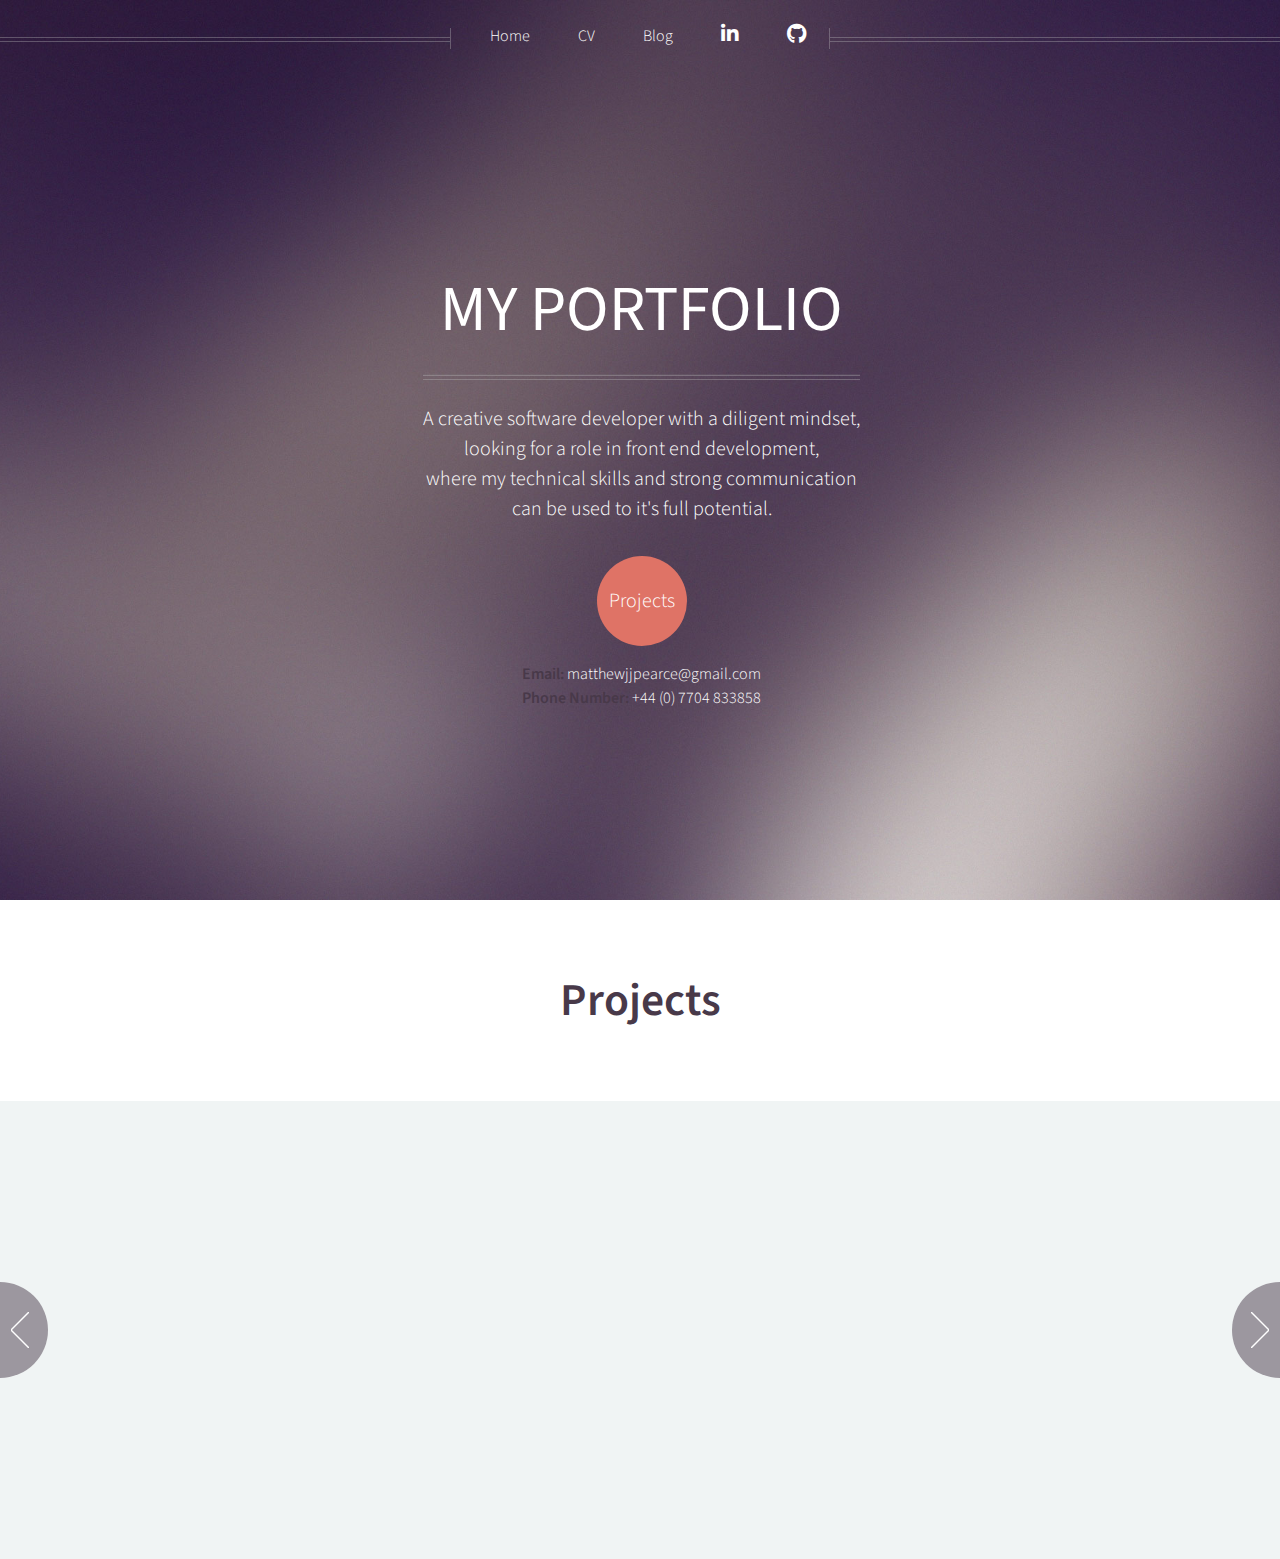
==== index.html @ 8968ce64 "blog nav bar updated" ====
<!DOCTYPE HTML>
<html>

<head>
	<title>Helios by HTML5 UP</title>
	<meta charset="utf-8" />
	<meta name="viewport" content="width=device-width, initial-scale=.5, user-scalable=no" />
	<link rel="stylesheet" href="assets/css/main.css" />
	<noscript>
		<link rel="stylesheet" href="assets/css/noscript.css" /></noscript>
</head>

<body class="homepage is-preload">
	<div id="page-wrapper">

		<!-- Header -->
		<div id="header">

			<!-- Inner -->
			<div class="inner">
				<header>
					<h1><a href="index.html" id="logo">MY PORTFOLIO</a></h1>
					<hr />
					<p>A creative software developer with a diligent mindset, </p>
					<p>
						looking for a role in front end development, </p>
					<p> where my technical skills and strong communication </p>
					<p> can be used to it's full potential.</p>
				</header>

				<footer>
					<a href="#banner" class="button circled scrolly">Projects</a>
				</footer>
				 
				<footer>
					<h5><strong> Email: </strong>matthewjjpearce@gmail.com</h5>
					<h5><strong>Phone Number:</strong> +44 (0) 7704 833858</h5>
				</footer> 

			</div>
		

			<!-- Nav -->
			<nav id="nav">
				<ul>
					<li><a href="index.html">Home</a></li>

					<li><a href="CV.pdf" download="CV.pdf">CV</a></li>
					<li><a href="blog.html">Blog</a></li>
					<li><a href="https://www.linkedin.com/in/matthewjjpearce/" class="icon brands fa-linkedin-in"><span
								class="label">Linkedin</span></a></li>
					<li><a href="https://github.com/mattyjjpearce" class="icon brands fa-github"><span
								class="label">Twitter</span></a></li>

				</ul>
			</nav>

		</div>

		<!-- Banner -->
		<section id="banner">
			<header>
				<h2> <strong>Projects</strong></h2>

			</header>
		</section>



		<!-- Carousel -->
		<section class="carousel">
			<div class="reel">

				<article>
					<a href="#" class="image featured"><img src="images/pic01.jpg" alt="" /></a>
					<header>
						<h3><a href="#">Calorie Tracking App in React-Native</a></h3>
					</header>
					<p>Commodo id natoque malesuada sollicitudin elit suscipit magna.</p>
				</article>

				<article>
					<a href="#" class="image featured"><img src="images/pic02.jpg" alt="" /></a>
					<header>
						<h3><a href="#">Fermentum sagittis proin</a></h3>
					</header>
					<p>Commodo id natoque malesuada sollicitudin elit suscipit magna.</p>
				</article>

				<article>
					<a href="#" class="image featured"><img src="images/pic03.jpg" alt="" /></a>
					<header>
						<h3><a href="#">Sed quis rhoncus placerat</a></h3>
					</header>
					<p>Commodo id natoque malesuada sollicitudin elit suscipit magna.</p>
				</article>

				
			</div>
		</section>


	</div>

	</div>




	</div>
	</div>

	</div>

	<!-- Scripts -->
	<script src="assets/js/jquery.min.js"></script>
	<script src="assets/js/jquery.dropotron.min.js"></script>
	<script src="assets/js/jquery.scrolly.min.js"></script>
	<script src="assets/js/jquery.scrollex.min.js"></script>
	<script src="assets/js/browser.min.js"></script>
	<script src="assets/js/breakpoints.min.js"></script>
	<script src="assets/js/util.js"></script>
	<script src="assets/js/main.js"></script>

</body>

</html>
---- assets/css/main.css ----
@import url("https://fonts.googleapis.com/css?family=Source+Sans+Pro:300,300italic,400,400italic,600");
@import url("fontawesome-all.min.css");

/*
	Helios by HTML5 UP
	html5up.net | @ajlkn
	Free for personal and commercial use under the CCA 3.0 license (html5up.net/license)
*/

html, body, div, span, applet, object,
iframe, h1, h2, h3, h4, h5, h6, p, blockquote,
pre, a, abbr, acronym, address, big, cite,
code, del, dfn, em, img, ins, kbd, q, s, samp,
small, strike, strong, sub, sup, tt, var, b,
u, i, center, dl, dt, dd, ol, ul, li, fieldset,
form, label, legend, table, caption, tbody,
tfoot, thead, tr, th, td, article, aside,
canvas, details, embed, figure, figcaption,
footer, header, hgroup, menu, nav, output, ruby,
section, summary, time, mark, audio, video {
	margin: 0;
	padding: 0;
	border: 0;
	font-size: 100%;
	font: inherit;
	vertical-align: baseline;}

article, aside, details, figcaption, figure,
footer, header, hgroup, menu, nav, section {
	display: block;}

body {
	line-height: 1;
}

ol, ul {
	list-style: none;
}

blockquote, q {
	quotes: none;
}

	blockquote:before, blockquote:after, q:before, q:after {
		content: '';
		content: none;
	}

table {
	border-collapse: collapse;
	border-spacing: 0;
}

body {
	-webkit-text-size-adjust: none;
}

mark {
	background-color: transparent;
	color: inherit;
}

input::-moz-focus-inner {
	border: 0;
	padding: 0;
}

input, select, textarea {
	-moz-appearance: none;
	-webkit-appearance: none;
	-ms-appearance: none;
	appearance: none;
}

/* Basic */

	html {
		box-sizing: border-box;
	}

	*, *:before, *:after {
		box-sizing: inherit;
	}

	body {
		background: #f0f4f4;
		color: #5b5b5b;
		font-size: 15pt;
		line-height: 1.85em;
		font-family: 'Source Sans Pro', sans-serif;
		font-weight: 300;
	}

		body.is-preload *, body.is-preload *:before, body.is-preload *:after {
			-moz-animation: none !important;
			-webkit-animation: none !important;
			-ms-animation: none !important;
			animation: none !important;
			-moz-transition: none !important;
			-webkit-transition: none !important;
			-ms-transition: none !important;
			transition: none !important;
		}

	input, textarea, select {
		font-size: 15pt;
		line-height: 1.85em;
		font-family: 'Source Sans Pro', sans-serif;
		font-weight: 300;
	}

	h7 {
	color: white; 
}

h5{
	color: white;
}

	h1, h2, h3, h4, h6 {
		font-weight: 400;
		color: #483949;
		line-height: 1.25em;
	}

	h1 a, h2 a, h3 a, h4 a, h5 a, h6 a {
		color: inherit;
		text-decoration: none;
		border-bottom-color: transparent;
	}

	h1 strong, h2 strong, h3 strong, h4 strong, h5 strong, h6 strong {
		font-weight: 600;
	}

	h2 {
		font-size: 2.85em;
	}

	h3 {
		font-size: 1.25em;
	}

	h4 {
		font-size: 1em;
		margin: 0 0 0.25em 0;
	}

	strong, b {
		font-weight: 400;
		color: #483949;
	}

	em, i {
		font-style: italic;
	}

	a {
		color: inherit;
		border-bottom: solid 1px rgba(128, 128, 128, 0.15);
		text-decoration: none;
		-moz-transition: background-color 0.35s ease-in-out, color 0.35s ease-in-out, border-bottom-color 0.35s ease-in-out;
		-webkit-transition: background-color 0.35s ease-in-out, color 0.35s ease-in-out, border-bottom-color 0.35s ease-in-out;
		-ms-transition: background-color 0.35s ease-in-out, color 0.35s ease-in-out, border-bottom-color 0.35s ease-in-out;
		transition: background-color 0.35s ease-in-out, color 0.35s ease-in-out, border-bottom-color 0.35s ease-in-out;
	}

		a:hover {
			color: #ef8376;
			border-bottom-color: transparent;
		}

	sub {
		position: relative;
		top: 0.5em;
		font-size: 0.8em;
	}

	sup {
		position: relative;
		top: -0.5em;
		font-size: 0.8em;
	}

	blockquote {
		border-left: solid 0.5em #ddd;
		padding: 1em 0 1em 2em;
		font-style: italic;
	}

	p, ul, ol, dl, table {
		margin-bottom: 1em;
	}

	p {
		text-align: justify;
	}

	br.clear {
		clear: both;
	}

	hr {
		position: relative;
		display: block;
		border: 0;
		top: 4.5em;
		margin-bottom: 9em;
		height: 6px;
		border-top: solid 1px rgba(128, 128, 128, 0.2);
		border-bottom: solid 1px rgba(128, 128, 128, 0.2);
	}

		hr:before, hr:after {
			content: '';
			position: absolute;
			top: -8px;
			display: block;
			width: 1px;
			height: 21px;
			background: rgba(128, 128, 128, 0.2);
		}

		hr:before {
			left: -1px;
		}

		hr:after {
			right: -1px;
		}

	.timestamp {
		color: rgba(128, 128, 128, 0.75);
		font-size: 0.8em;
	}

/* Container */

	.container {
		margin: 0 auto;
		max-width: 100%;
		width: 1400px;
	}

		@media screen and (max-width: 1680px) {

			.container {
				width: 1200px;
			}

		}

		@media screen and (max-width: 1280px) {

			.container {
				width: 100%;
			}

		}

		@media screen and (max-width: 960px) {

			.container {
				width: 100%;
			}

		}

		@media screen and (max-width: 840px) {

			.container {
				width: 100%;
			}

		}

		@media screen and (max-width: 736px) {

			.container {
				width: 100%;
			}

		}

/* Row */

	.row {
		display: flex;
		flex-wrap: wrap;
		box-sizing: border-box;
		align-items: stretch;
	}

		.row > * {
			box-sizing: border-box;
		}

		.row.gtr-uniform > * > :last-child {
			margin-bottom: 0;
		}

		.row.aln-left {
			justify-content: flex-start;
		}

		.row.aln-center {
			justify-content: center;
		}

		.row.aln-right {
			justify-content: flex-end;
		}

		.row.aln-top {
			align-items: flex-start;
		}

		.row.aln-middle {
			align-items: center;
		}

		.row.aln-bottom {
			align-items: flex-end;
		}

		.row > .imp {
			order: -1;
		}

		.row > .col-1 {
			width: 8.33333%;
		}

		.row > .off-1 {
			margin-left: 8.33333%;
		}

		.row > .col-2 {
			width: 16.66667%;
		}

		.row > .off-2 {
			margin-left: 16.66667%;
		}

		.row > .col-3 {
			width: 25%;
		}

		.row > .off-3 {
			margin-left: 25%;
		}

		.row > .col-4 {
			width: 33.33333%;
		}

		.row > .off-4 {
			margin-left: 33.33333%;
		}

		.row > .col-5 {
			width: 41.66667%;
		}

		.row > .off-5 {
			margin-left: 41.66667%;
		}

		.row > .col-6 {
			width: 50%;
		}

		.row > .off-6 {
			margin-left: 50%;
		}

		.row > .col-7 {
			width: 58.33333%;
		}

		.row > .off-7 {
			margin-left: 58.33333%;
		}

		.row > .col-8 {
			width: 66.66667%;
		}

		.row > .off-8 {
			margin-left: 66.66667%;
		}

		.row > .col-9 {
			width: 75%;
		}

		.row > .off-9 {
			margin-left: 75%;
		}

		.row > .col-10 {
			width: 83.33333%;
		}

		.row > .off-10 {
			margin-left: 83.33333%;
		}

		.row > .col-11 {
			width: 91.66667%;
		}

		.row > .off-11 {
			margin-left: 91.66667%;
		}

		.row > .col-12 {
			width: 100%;
		}

		.row > .off-12 {
			margin-left: 100%;
		}

		.row.gtr-0 {
			margin-top: 0px;
			margin-left: 0px;
		}

			.row.gtr-0 > * {
				padding: 0px 0 0 0px;
			}

			.row.gtr-0.gtr-uniform {
				margin-top: 0px;
			}

				.row.gtr-0.gtr-uniform > * {
					padding-top: 0px;
				}

		.row.gtr-25 {
			margin-top: -10px;
			margin-left: -10px;
		}

			.row.gtr-25 > * {
				padding: 10px 0 0 10px;
			}

			.row.gtr-25.gtr-uniform {
				margin-top: -10px;
			}

				.row.gtr-25.gtr-uniform > * {
					padding-top: 10px;
				}

		.row.gtr-50 {
			margin-top: -20px;
			margin-left: -20px;
		}

			.row.gtr-50 > * {
				padding: 20px 0 0 20px;
			}

			.row.gtr-50.gtr-uniform {
				margin-top: -20px;
			}

				.row.gtr-50.gtr-uniform > * {
					padding-top: 20px;
				}

		.row {
			margin-top: -40px;
			margin-left: -40px;
		}

			.row > * {
				padding: 40px 0 0 40px;
			}

			.row.gtr-uniform {
				margin-top: -40px;
			}

				.row.gtr-uniform > * {
					padding-top: 40px;
				}

		.row.gtr-150 {
			margin-top: -60px;
			margin-left: -60px;
		}

			.row.gtr-150 > * {
				padding: 60px 0 0 60px;
			}

			.row.gtr-150.gtr-uniform {
				margin-top: -60px;
			}

				.row.gtr-150.gtr-uniform > * {
					padding-top: 60px;
				}

		.row.gtr-200 {
			margin-top: -80px;
			margin-left: -80px;
		}

			.row.gtr-200 > * {
				padding: 80px 0 0 80px;
			}

			.row.gtr-200.gtr-uniform {
				margin-top: -80px;
			}

				.row.gtr-200.gtr-uniform > * {
					padding-top: 80px;
				}

		@media screen and (max-width: 1680px) {

			.row {
				display: flex;
				flex-wrap: wrap;
				box-sizing: border-box;
				align-items: stretch;
			}

				.row > * {
					box-sizing: border-box;
				}

				.row.gtr-uniform > * > :last-child {
					margin-bottom: 0;
				}

				.row.aln-left {
					justify-content: flex-start;
				}

				.row.aln-center {
					justify-content: center;
				}

				.row.aln-right {
					justify-content: flex-end;
				}

				.row.aln-top {
					align-items: flex-start;
				}

				.row.aln-middle {
					align-items: center;
				}

				.row.aln-bottom {
					align-items: flex-end;
				}

				.row > .imp-wide {
					order: -1;
				}

				.row > .col-1-wide {
					width: 8.33333%;
				}

				.row > .off-1-wide {
					margin-left: 8.33333%;
				}

				.row > .col-2-wide {
					width: 16.66667%;
				}

				.row > .off-2-wide {
					margin-left: 16.66667%;
				}

				.row > .col-3-wide {
					width: 25%;
				}

				.row > .off-3-wide {
					margin-left: 25%;
				}

				.row > .col-4-wide {
					width: 33.33333%;
				}

				.row > .off-4-wide {
					margin-left: 33.33333%;
				}

				.row > .col-5-wide {
					width: 41.66667%;
				}

				.row > .off-5-wide {
					margin-left: 41.66667%;
				}

				.row > .col-6-wide {
					width: 50%;
				}

				.row > .off-6-wide {
					margin-left: 50%;
				}

				.row > .col-7-wide {
					width: 58.33333%;
				}

				.row > .off-7-wide {
					margin-left: 58.33333%;
				}

				.row > .col-8-wide {
					width: 66.66667%;
				}

				.row > .off-8-wide {
					margin-left: 66.66667%;
				}

				.row > .col-9-wide {
					width: 75%;
				}

				.row > .off-9-wide {
					margin-left: 75%;
				}

				.row > .col-10-wide {
					width: 83.33333%;
				}

				.row > .off-10-wide {
					margin-left: 83.33333%;
				}

				.row > .col-11-wide {
					width: 91.66667%;
				}

				.row > .off-11-wide {
					margin-left: 91.66667%;
				}

				.row > .col-12-wide {
					width: 100%;
				}

				.row > .off-12-wide {
					margin-left: 100%;
				}

				.row.gtr-0 {
					margin-top: 0px;
					margin-left: 0px;
				}

					.row.gtr-0 > * {
						padding: 0px 0 0 0px;
					}

					.row.gtr-0.gtr-uniform {
						margin-top: 0px;
					}

						.row.gtr-0.gtr-uniform > * {
							padding-top: 0px;
						}

				.row.gtr-25 {
					margin-top: -10px;
					margin-left: -10px;
				}

					.row.gtr-25 > * {
						padding: 10px 0 0 10px;
					}

					.row.gtr-25.gtr-uniform {
						margin-top: -10px;
					}

						.row.gtr-25.gtr-uniform > * {
							padding-top: 10px;
						}

				.row.gtr-50 {
					margin-top: -20px;
					margin-left: -20px;
				}

					.row.gtr-50 > * {
						padding: 20px 0 0 20px;
					}

					.row.gtr-50.gtr-uniform {
						margin-top: -20px;
					}

						.row.gtr-50.gtr-uniform > * {
							padding-top: 20px;
						}

				.row {
					margin-top: -40px;
					margin-left: -40px;
				}

					.row > * {
						padding: 40px 0 0 40px;
					}

					.row.gtr-uniform {
						margin-top: -40px;
					}

						.row.gtr-uniform > * {
							padding-top: 40px;
						}

				.row.gtr-150 {
					margin-top: -60px;
					margin-left: -60px;
				}

					.row.gtr-150 > * {
						padding: 60px 0 0 60px;
					}

					.row.gtr-150.gtr-uniform {
						margin-top: -60px;
					}

						.row.gtr-150.gtr-uniform > * {
							padding-top: 60px;
						}

				.row.gtr-200 {
					margin-top: -80px;
					margin-left: -80px;
				}

					.row.gtr-200 > * {
						padding: 80px 0 0 80px;
					}

					.row.gtr-200.gtr-uniform {
						margin-top: -80px;
					}

						.row.gtr-200.gtr-uniform > * {
							padding-top: 80px;
						}

		}

		@media screen and (max-width: 1280px) {

			.row {
				display: flex;
				flex-wrap: wrap;
				box-sizing: border-box;
				align-items: stretch;
			}

				.row > * {
					box-sizing: border-box;
				}

				.row.gtr-uniform > * > :last-child {
					margin-bottom: 0;
				}

				.row.aln-left {
					justify-content: flex-start;
				}

				.row.aln-center {
					justify-content: center;
				}

				.row.aln-right {
					justify-content: flex-end;
				}

				.row.aln-top {
					align-items: flex-start;
				}

				.row.aln-middle {
					align-items: center;
				}

				.row.aln-bottom {
					align-items: flex-end;
				}

				.row > .imp-normal {
					order: -1;
				}

				.row > .col-1-normal {
					width: 8.33333%;
				}

				.row > .off-1-normal {
					margin-left: 8.33333%;
				}

				.row > .col-2-normal {
					width: 16.66667%;
				}

				.row > .off-2-normal {
					margin-left: 16.66667%;
				}

				.row > .col-3-normal {
					width: 25%;
				}

				.row > .off-3-normal {
					margin-left: 25%;
				}

				.row > .col-4-normal {
					width: 33.33333%;
				}

				.row > .off-4-normal {
					margin-left: 33.33333%;
				}

				.row > .col-5-normal {
					width: 41.66667%;
				}

				.row > .off-5-normal {
					margin-left: 41.66667%;
				}

				.row > .col-6-normal {
					width: 50%;
				}

				.row > .off-6-normal {
					margin-left: 50%;
				}

				.row > .col-7-normal {
					width: 58.33333%;
				}

				.row > .off-7-normal {
					margin-left: 58.33333%;
				}

				.row > .col-8-normal {
					width: 66.66667%;
				}

				.row > .off-8-normal {
					margin-left: 66.66667%;
				}

				.row > .col-9-normal {
					width: 75%;
				}

				.row > .off-9-normal {
					margin-left: 75%;
				}

				.row > .col-10-normal {
					width: 83.33333%;
				}

				.row > .off-10-normal {
					margin-left: 83.33333%;
				}

				.row > .col-11-normal {
					width: 91.66667%;
				}

				.row > .off-11-normal {
					margin-left: 91.66667%;
				}

				.row > .col-12-normal {
					width: 100%;
				}

				.row > .off-12-normal {
					margin-left: 100%;
				}

				.row.gtr-0 {
					margin-top: 0px;
					margin-left: 0px;
				}

					.row.gtr-0 > * {
						padding: 0px 0 0 0px;
					}

					.row.gtr-0.gtr-uniform {
						margin-top: 0px;
					}

						.row.gtr-0.gtr-uniform > * {
							padding-top: 0px;
						}

				.row.gtr-25 {
					margin-top: -9px;
					margin-left: -9px;
				}

					.row.gtr-25 > * {
						padding: 9px 0 0 9px;
					}

					.row.gtr-25.gtr-uniform {
						margin-top: -9px;
					}

						.row.gtr-25.gtr-uniform > * {
							padding-top: 9px;
						}

				.row.gtr-50 {
					margin-top: -18px;
					margin-left: -18px;
				}

					.row.gtr-50 > * {
						padding: 18px 0 0 18px;
					}

					.row.gtr-50.gtr-uniform {
						margin-top: -18px;
					}

						.row.gtr-50.gtr-uniform > * {
							padding-top: 18px;
						}

				.row {
					margin-top: -36px;
					margin-left: -36px;
				}

					.row > * {
						padding: 36px 0 0 36px;
					}

					.row.gtr-uniform {
						margin-top: -36px;
					}

						.row.gtr-uniform > * {
							padding-top: 36px;
						}

				.row.gtr-150 {
					margin-top: -54px;
					margin-left: -54px;
				}

					.row.gtr-150 > * {
						padding: 54px 0 0 54px;
					}

					.row.gtr-150.gtr-uniform {
						margin-top: -54px;
					}

						.row.gtr-150.gtr-uniform > * {
							padding-top: 54px;
						}

				.row.gtr-200 {
					margin-top: -72px;
					margin-left: -72px;
				}

					.row.gtr-200 > * {
						padding: 72px 0 0 72px;
					}

					.row.gtr-200.gtr-uniform {
						margin-top: -72px;
					}

						.row.gtr-200.gtr-uniform > * {
							padding-top: 72px;
						}

		}

		@media screen and (max-width: 960px) {

			.row {
				display: flex;
				flex-wrap: wrap;
				box-sizing: border-box;
				align-items: stretch;
			}

				.row > * {
					box-sizing: border-box;
				}

				.row.gtr-uniform > * > :last-child {
					margin-bottom: 0;
				}

				.row.aln-left {
					justify-content: flex-start;
				}

				.row.aln-center {
					justify-content: center;
				}

				.row.aln-right {
					justify-content: flex-end;
				}

				.row.aln-top {
					align-items: flex-start;
				}

				.row.aln-middle {
					align-items: center;
				}

				.row.aln-bottom {
					align-items: flex-end;
				}

				.row > .imp-narrow {
					order: -1;
				}

				.row > .col-1-narrow {
					width: 8.33333%;
				}

				.row > .off-1-narrow {
					margin-left: 8.33333%;
				}

				.row > .col-2-narrow {
					width: 16.66667%;
				}

				.row > .off-2-narrow {
					margin-left: 16.66667%;
				}

				.row > .col-3-narrow {
					width: 25%;
				}

				.row > .off-3-narrow {
					margin-left: 25%;
				}

				.row > .col-4-narrow {
					width: 33.33333%;
				}

				.row > .off-4-narrow {
					margin-left: 33.33333%;
				}

				.row > .col-5-narrow {
					width: 41.66667%;
				}

				.row > .off-5-narrow {
					margin-left: 41.66667%;
				}

				.row > .col-6-narrow {
					width: 50%;
				}

				.row > .off-6-narrow {
					margin-left: 50%;
				}

				.row > .col-7-narrow {
					width: 58.33333%;
				}

				.row > .off-7-narrow {
					margin-left: 58.33333%;
				}

				.row > .col-8-narrow {
					width: 66.66667%;
				}

				.row > .off-8-narrow {
					margin-left: 66.66667%;
				}

				.row > .col-9-narrow {
					width: 75%;
				}

				.row > .off-9-narrow {
					margin-left: 75%;
				}

				.row > .col-10-narrow {
					width: 83.33333%;
				}

				.row > .off-10-narrow {
					margin-left: 83.33333%;
				}

				.row > .col-11-narrow {
					width: 91.66667%;
				}

				.row > .off-11-narrow {
					margin-left: 91.66667%;
				}

				.row > .col-12-narrow {
					width: 100%;
				}

				.row > .off-12-narrow {
					margin-left: 100%;
				}

				.row.gtr-0 {
					margin-top: 0px;
					margin-left: 0px;
				}

					.row.gtr-0 > * {
						padding: 0px 0 0 0px;
					}

					.row.gtr-0.gtr-uniform {
						margin-top: 0px;
					}

						.row.gtr-0.gtr-uniform > * {
							padding-top: 0px;
						}

				.row.gtr-25 {
					margin-top: -8px;
					margin-left: -8px;
				}

					.row.gtr-25 > * {
						padding: 8px 0 0 8px;
					}

					.row.gtr-25.gtr-uniform {
						margin-top: -8px;
					}

						.row.gtr-25.gtr-uniform > * {
							padding-top: 8px;
						}

				.row.gtr-50 {
					margin-top: -16px;
					margin-left: -16px;
				}

					.row.gtr-50 > * {
						padding: 16px 0 0 16px;
					}

					.row.gtr-50.gtr-uniform {
						margin-top: -16px;
					}

						.row.gtr-50.gtr-uniform > * {
							padding-top: 16px;
						}

				.row {
					margin-top: -32px;
					margin-left: -32px;
				}

					.row > * {
						padding: 32px 0 0 32px;
					}

					.row.gtr-uniform {
						margin-top: -32px;
					}

						.row.gtr-uniform > * {
							padding-top: 32px;
						}

				.row.gtr-150 {
					margin-top: -48px;
					margin-left: -48px;
				}

					.row.gtr-150 > * {
						padding: 48px 0 0 48px;
					}

					.row.gtr-150.gtr-uniform {
						margin-top: -48px;
					}

						.row.gtr-150.gtr-uniform > * {
							padding-top: 48px;
						}

				.row.gtr-200 {
					margin-top: -64px;
					margin-left: -64px;
				}

					.row.gtr-200 > * {
						padding: 64px 0 0 64px;
					}

					.row.gtr-200.gtr-uniform {
						margin-top: -64px;
					}

						.row.gtr-200.gtr-uniform > * {
							padding-top: 64px;
						}

		}

		@media screen and (max-width: 840px) {

			.row {
				display: flex;
				flex-wrap: wrap;
				box-sizing: border-box;
				align-items: stretch;
			}

				.row > * {
					box-sizing: border-box;
				}

				.row.gtr-uniform > * > :last-child {
					margin-bottom: 0;
				}

				.row.aln-left {
					justify-content: flex-start;
				}

				.row.aln-center {
					justify-content: center;
				}

				.row.aln-right {
					justify-content: flex-end;
				}

				.row.aln-top {
					align-items: flex-start;
				}

				.row.aln-middle {
					align-items: center;
				}

				.row.aln-bottom {
					align-items: flex-end;
				}

				.row > .imp-narrower {
					order: -1;
				}

				.row > .col-1-narrower {
					width: 8.33333%;
				}

				.row > .off-1-narrower {
					margin-left: 8.33333%;
				}

				.row > .col-2-narrower {
					width: 16.66667%;
				}

				.row > .off-2-narrower {
					margin-left: 16.66667%;
				}

				.row > .col-3-narrower {
					width: 25%;
				}

				.row > .off-3-narrower {
					margin-left: 25%;
				}

				.row > .col-4-narrower {
					width: 33.33333%;
				}

				.row > .off-4-narrower {
					margin-left: 33.33333%;
				}

				.row > .col-5-narrower {
					width: 41.66667%;
				}

				.row > .off-5-narrower {
					margin-left: 41.66667%;
				}

				.row > .col-6-narrower {
					width: 50%;
				}

				.row > .off-6-narrower {
					margin-left: 50%;
				}

				.row > .col-7-narrower {
					width: 58.33333%;
				}

				.row > .off-7-narrower {
					margin-left: 58.33333%;
				}

				.row > .col-8-narrower {
					width: 66.66667%;
				}

				.row > .off-8-narrower {
					margin-left: 66.66667%;
				}

				.row > .col-9-narrower {
					width: 75%;
				}

				.row > .off-9-narrower {
					margin-left: 75%;
				}

				.row > .col-10-narrower {
					width: 83.33333%;
				}

				.row > .off-10-narrower {
					margin-left: 83.33333%;
				}

				.row > .col-11-narrower {
					width: 91.66667%;
				}

				.row > .off-11-narrower {
					margin-left: 91.66667%;
				}

				.row > .col-12-narrower {
					width: 100%;
				}

				.row > .off-12-narrower {
					margin-left: 100%;
				}

				.row.gtr-0 {
					margin-top: 0px;
					margin-left: 0px;
				}

					.row.gtr-0 > * {
						padding: 0px 0 0 0px;
					}

					.row.gtr-0.gtr-uniform {
						margin-top: 0px;
					}

						.row.gtr-0.gtr-uniform > * {
							padding-top: 0px;
						}

				.row.gtr-25 {
					margin-top: -8px;
					margin-left: -8px;
				}

					.row.gtr-25 > * {
						padding: 8px 0 0 8px;
					}

					.row.gtr-25.gtr-uniform {
						margin-top: -8px;
					}

						.row.gtr-25.gtr-uniform > * {
							padding-top: 8px;
						}

				.row.gtr-50 {
					margin-top: -16px;
					margin-left: -16px;
				}

					.row.gtr-50 > * {
						padding: 16px 0 0 16px;
					}

					.row.gtr-50.gtr-uniform {
						margin-top: -16px;
					}

						.row.gtr-50.gtr-uniform > * {
							padding-top: 16px;
						}

				.row {
					margin-top: -32px;
					margin-left: -32px;
				}

					.row > * {
						padding: 32px 0 0 32px;
					}

					.row.gtr-uniform {
						margin-top: -32px;
					}

						.row.gtr-uniform > * {
							padding-top: 32px;
						}

				.row.gtr-150 {
					margin-top: -48px;
					margin-left: -48px;
				}

					.row.gtr-150 > * {
						padding: 48px 0 0 48px;
					}

					.row.gtr-150.gtr-uniform {
						margin-top: -48px;
					}

						.row.gtr-150.gtr-uniform > * {
							padding-top: 48px;
						}

				.row.gtr-200 {
					margin-top: -64px;
					margin-left: -64px;
				}

					.row.gtr-200 > * {
						padding: 64px 0 0 64px;
					}

					.row.gtr-200.gtr-uniform {
						margin-top: -64px;
					}

						.row.gtr-200.gtr-uniform > * {
							padding-top: 64px;
						}

		}

		@media screen and (max-width: 736px) {

			.row {
				display: flex;
				flex-wrap: wrap;
				box-sizing: border-box;
				align-items: stretch;
			}

				.row > * {
					box-sizing: border-box;
				}

				.row.gtr-uniform > * > :last-child {
					margin-bottom: 0;
				}

				.row.aln-left {
					justify-content: flex-start;
				}

				.row.aln-center {
					justify-content: center;
				}

				.row.aln-right {
					justify-content: flex-end;
				}

				.row.aln-top {
					align-items: flex-start;
				}

				.row.aln-middle {
					align-items: center;
				}

				.row.aln-bottom {
					align-items: flex-end;
				}

				.row > .imp-mobile {
					order: -1;
				}

				.row > .col-1-mobile {
					width: 8.33333%;
				}

				.row > .off-1-mobile {
					margin-left: 8.33333%;
				}

				.row > .col-2-mobile {
					width: 16.66667%;
				}

				.row > .off-2-mobile {
					margin-left: 16.66667%;
				}

				.row > .col-3-mobile {
					width: 25%;
				}

				.row > .off-3-mobile {
					margin-left: 25%;
				}

				.row > .col-4-mobile {
					width: 33.33333%;
				}

				.row > .off-4-mobile {
					margin-left: 33.33333%;
				}

				.row > .col-5-mobile {
					width: 41.66667%;
				}

				.row > .off-5-mobile {
					margin-left: 41.66667%;
				}

				.row > .col-6-mobile {
					width: 50%;
				}

				.row > .off-6-mobile {
					margin-left: 50%;
				}

				.row > .col-7-mobile {
					width: 58.33333%;
				}

				.row > .off-7-mobile {
					margin-left: 58.33333%;
				}

				.row > .col-8-mobile {
					width: 66.66667%;
				}

				.row > .off-8-mobile {
					margin-left: 66.66667%;
				}

				.row > .col-9-mobile {
					width: 75%;
				}

				.row > .off-9-mobile {
					margin-left: 75%;
				}

				.row > .col-10-mobile {
					width: 83.33333%;
				}

				.row > .off-10-mobile {
					margin-left: 83.33333%;
				}

				.row > .col-11-mobile {
					width: 91.66667%;
				}

				.row > .off-11-mobile {
					margin-left: 91.66667%;
				}

				.row > .col-12-mobile {
					width: 100%;
				}

				.row > .off-12-mobile {
					margin-left: 100%;
				}

				.row.gtr-0 {
					margin-top: 0px;
					margin-left: 0px;
				}

					.row.gtr-0 > * {
						padding: 0px 0 0 0px;
					}

					.row.gtr-0.gtr-uniform {
						margin-top: 0px;
					}

						.row.gtr-0.gtr-uniform > * {
							padding-top: 0px;
						}

				.row.gtr-25 {
					margin-top: -5px;
					margin-left: -5px;
				}

					.row.gtr-25 > * {
						padding: 5px 0 0 5px;
					}

					.row.gtr-25.gtr-uniform {
						margin-top: -5px;
					}

						.row.gtr-25.gtr-uniform > * {
							padding-top: 5px;
						}

				.row.gtr-50 {
					margin-top: -10px;
					margin-left: -10px;
				}

					.row.gtr-50 > * {
						padding: 10px 0 0 10px;
					}

					.row.gtr-50.gtr-uniform {
						margin-top: -10px;
					}

						.row.gtr-50.gtr-uniform > * {
							padding-top: 10px;
						}

				.row {
					margin-top: -20px;
					margin-left: -20px;
				}

					.row > * {
						padding: 20px 0 0 20px;
					}

					.row.gtr-uniform {
						margin-top: -20px;
					}

						.row.gtr-uniform > * {
							padding-top: 20px;
						}

				.row.gtr-150 {
					margin-top: -30px;
					margin-left: -30px;
				}

					.row.gtr-150 > * {
						padding: 30px 0 0 30px;
					}

					.row.gtr-150.gtr-uniform {
						margin-top: -30px;
					}

						.row.gtr-150.gtr-uniform > * {
							padding-top: 30px;
						}

				.row.gtr-200 {
					margin-top: -40px;
					margin-left: -40px;
				}

					.row.gtr-200 > * {
						padding: 40px 0 0 40px;
					}

					.row.gtr-200.gtr-uniform {
						margin-top: -40px;
					}

						.row.gtr-200.gtr-uniform > * {
							padding-top: 40px;
						}

		}

/* Sections/Article */

	section, article {
		margin-bottom: 3em;
	}

		section > :last-child, section:last-child, article > :last-child, article:last-child {
			margin-bottom: 0;
		}

		section.special > header, section.special > footer, article.special > header, article.special > footer {
			text-align: center;
		}

	.row > section, .row > article {
		margin-bottom: 0;
	}

	header {
		margin: 0 0 1em 0;
	}

		header > p {
			display: block;
			font-size: 1.5em;
			margin: 1em 0 2em 0;
			line-height: 1.5em;
			text-align: inherit;
		}

	footer {
		margin: 2.5em 0 0 0;
	}

/* Image */

	.image {
		position: relative;
		display: inline-block;
		border: 0;
		outline: 0;
	}

		.image img {
			display: block;
			width: 100%;
		}

		.image.fit {
			display: block;
			width: 100%;
		}

		.image.featured {
			display: block;
			width: 100%;
			margin: 0 0 4em 0;
		}

		.image.left {
			float: left;
			margin: 0 2em 2em 0;
		}

		.image.centered {
			display: block;
			margin: 0 0 2em 0;
		}

			.image.centered img {
				margin: 0 auto;
				width: auto;
			}

/* List */

	ul {
		list-style: disc;
		padding-left: 1em;
	}

		ul li {
			padding-left: 0.5em;
		}

	ol {
		list-style: decimal;
		padding-left: 1.25em;
	}

		ol li {
			padding-left: 0.25em;
		}

/* Actions */

	ul.actions {
		margin: 3em 0 0 0;
		list-style: none;
		padding-left: 0;
	}

		form ul.actions {
			margin-top: 0;
		}

		ul.actions li {
			display: inline-block;
			margin: 0 0.75em 0 0.75em;
			padding-left: 0;
		}

			ul.actions li:first-child {
				margin-left: 0;
			}

			ul.actions li:last-child {
				margin-right: 0;
			}

/* Divided */

	ul.divided {
		list-style: none;
		padding-left: 0;
	}

		ul.divided li {
			border-top: solid 1px rgba(128, 128, 128, 0.2);
			padding-top: 1.5em;
			margin-top: 1.5em;
			padding-left: 0;
		}

			ul.divided li:first-child {
				border-top: 0;
				padding-top: 0;
				margin-top: 0;
			}

/* Menu */

	ul.menu {
		height: 1em;
		line-height: 1em;
		list-style: none;
		padding-left: 0;
	}

		ul.menu li {
			display: inline-block;
			border-left: solid 1px rgba(128, 128, 128, 0.2);
			padding-left: 1.25em;
			margin-left: 1.25em;
		}

			ul.menu li:first-child {
				border-left: 0;
				padding-left: 0;
				margin-left: 0;
			}

/* Icons */

	ul.icons {
		position: relative;
		background: rgba(128, 128, 128, 0.05);
		border-radius: 4em;
		display: inline-block;
		padding: 0.35em 0.75em 0.35em 0.75em;
		font-size: 1.25em;
		cursor: default;
		list-style: none;
	}

		ul.icons li {
			display: inline-block;
			padding-left: 0;
		}

			ul.icons li a {
				display: inline-block;
				background: none;
				width: 2.5em;
				height: 2.5em;
				line-height: 2.5em;
				text-align: center;
				border-radius: 100%;
				border: 0;
				color: inherit;
			}

				ul.icons li a:hover {
					color: #ef8376;
				}

/* Form */

	form label {
		display: block;
		font-weight: 400;
		color: #483949;
		margin: 0 0 1em 0;
	}

	form input[type="text"],
	form input[type="email"],
	form input[type="password"],
	form select,
	form textarea {
		-webkit-appearance: none;
		display: block;
		border: 0;
		background: #fafafa;
		width: 100%;
		border-radius: 0.5em;
		border: solid 1px #E5E5E5;
		padding: 1em;
		-moz-transition: background-color 0.35s ease-in-out, border-color 0.35s ease-in-out;
		-webkit-transition: background-color 0.35s ease-in-out, border-color 0.35s ease-in-out;
		-ms-transition: background-color 0.35s ease-in-out, border-color 0.35s ease-in-out;
		transition: background-color 0.35s ease-in-out, border-color 0.35s ease-in-out;
	}

		form input[type="text"]:focus,
		form input[type="email"]:focus,
		form input[type="password"]:focus,
		form select:focus,
		form textarea:focus {
			background: #fff;
			border-color: #df7366;
		}

	form input[type="text"],
	form input[type="email"],
	form input[type="password"],
	form select {
		line-height: 1em;
	}

	form textarea {
		min-height: 9em;
	}

	form ::-webkit-input-placeholder {
		color: #555 !important;
	}

	form :-moz-placeholder {
		color: #555 !important;
	}

	form ::-moz-placeholder {
		color: #555 !important;
	}

	form :-ms-input-placeholder {
		color: #555 !important;
	}

	form ::-moz-focus-inner {
		border: 0;
	}

/* Table */

	table {
		width: 100%;
	}

		table.default {
			width: 100%;
		}

			table.default tbody tr {
				border-top: solid 1px #e5e5e5;
			}

				table.default tbody tr:first-child {
					border-top: 0;
				}

				table.default tbody tr:nth-child(2n+1) {
					background: #fafafa;
				}

			table.default td {
				padding: 0.5em 1em 0.5em 1em;
			}

			table.default th {
				text-align: left;
				font-weight: 400;
				padding: 0.5em 1em 0.5em 1em;
			}

			table.default thead {
				border-bottom: solid 2px #e5e5e5;
			}

			table.default tfoot {
				border-top: solid 2px #e5e5e5;
			}

/* Button */

	input[type="button"],
	input[type="submit"],
	input[type="reset"],
	button,
	.button {
		position: relative;
		display: inline-block;
		background: #df7366;
		color: #fff;
		text-align: center;
		border-radius: 0.5em;
		text-decoration: none;
		padding: 0.65em 3em 0.65em 3em;
		border: 0;
		cursor: pointer;
		outline: 0;
		font-weight: 300;
		-moz-transition: background-color 0.35s ease-in-out, color 0.35s ease-in-out, border-bottom-color 0.35s ease-in-out;
		-webkit-transition: background-color 0.35s ease-in-out, color 0.35s ease-in-out, border-bottom-color 0.35s ease-in-out;
		-ms-transition: background-color 0.35s ease-in-out, color 0.35s ease-in-out, border-bottom-color 0.35s ease-in-out;
		transition: background-color 0.35s ease-in-out, color 0.35s ease-in-out, border-bottom-color 0.35s ease-in-out;
	}

		input[type="button"]:hover,
		input[type="submit"]:hover,
		input[type="reset"]:hover,
		button:hover,
		.button:hover {
			color: #fff;
			background: #ef8376;
		}

		input[type="button"].alt,
		input[type="submit"].alt,
		input[type="reset"].alt,
		button.alt,
		.button.alt {
			background: #2B252C;
		}

			input[type="button"].alt:hover,
			input[type="submit"].alt:hover,
			input[type="reset"].alt:hover,
			button.alt:hover,
			.button.alt:hover {
				background: #3B353C;
			}

/* Post */

	.post.stub {
		text-align: center;
	}

		.post.stub header {
			margin: 0;
		}

/* Icons */

	.icon {
		text-decoration: none;
		text-decoration: none;
	}

		.icon:before {
			-moz-osx-font-smoothing: grayscale;
			-webkit-font-smoothing: antialiased;
			display: inline-block;
			font-style: normal;
			font-variant: normal;
			text-rendering: auto;
			line-height: 1;
			text-transform: none !important;
			font-family: 'Font Awesome 5 Free';
			font-weight: 400;
		}

		.icon:before {
			line-height: inherit;
			font-size: 1.25em;
		}

		.icon > .label {
			display: none;
		}

		.icon.solid:before {
			font-weight: 900;
		}

		.icon.brands:before {
			font-family: 'Font Awesome 5 Brands';
		}

		.icon.circled {
			position: relative;
			display: inline-block;
			background: #2b252c;
			color: #fff;
			border-radius: 100%;
			width: 3em;
			height: 3em;
			line-height: 3em;
			text-align: center;
			font-size: 1.25em;
		}

			header .icon.circled {
				margin: 0 0 2em 0;
			}

/* Wrapper */

	.wrapper {
		background: #fff;
		margin: 0 0 2em 0;
		padding: 6em 0 6em 0;
	}

		.wrapper.style2 {
			padding-top: 0;
		}

/* Header */

	#header {
		position: relative;
		background-image: url("../../images/header.jpg");
		background-size: cover;
		background-position: center center;
		background-attachment: fixed;
		color: #fff;
		text-align: center;
		padding: 7.5em 0 2em 0;
		cursor: default;
	}

		#header:before {
			content: '';
			display: inline-block;
			vertical-align: middle;
			height: 100%;
		}

		#header .inner {
			position: relative;
			z-index: 1;
			margin: 0;
			display: inline-block;
			vertical-align: middle;
		}

		#header header {
			display: inline-block;
		}

			#header header > p {
				font-size: 1.25em;
				margin: 0;
			}

		#header h1 {
			color: #fff;
			font-size: 3em;
			line-height: 1em;
		}

			#header h1 a {
				color: inherit;
			}

		#header .button {
			display: inline-block;
			border-radius: 100%;
			width: 4.5em;
			height: 4.5em;
			line-height: 4.5em;
			text-align: center;
			font-size: 1.25em;
			padding: 0;
		}

		#header hr {
			top: 1.5em;
			margin-bottom: 3em;
			border-bottom-color: rgba(192, 192, 192, 0.35);
			box-shadow: inset 0 1px 0 0 rgba(192, 192, 192, 0.35);
		}

			#header hr:before, #header hr:after {
				background: rgba(192, 192, 192, 0.35);
			}

		#header footer {
			margin: 1em 0 0 0;
		}

	body.homepage #header {
		height: 100vh;
		min-height: 40em;
	}

		body.homepage #header h1 {
			font-size: 4em;
		}

		body.homepage #header:after {
			content: '';
			background: #1C0920;
			display: block;
			position: absolute;
			left: 0;
			top: 0;
			width: 100%;
			height: 100%;
			opacity: 0;
			-moz-transition: opacity 2.5s ease-in-out;
			-webkit-transition: opacity 2.5s ease-in-out;
			-ms-transition: opacity 2.5s ease-in-out;
			transition: opacity 2.5s ease-in-out;
			-moz-transition-delay: 0.5s;
			-webkit-transition-delay: 0.5s;
			-ms-transition-delay: 0.5s;
			transition-delay: 0.5s;
		}

	body.homepage.is-preload #header:after {
		opacity: 1;
	}

/* Nav */

	#nav {
		position: absolute;
		top: 0;
		left: 0;
		width: 100%;
		text-align: center;
		padding: 1.5em 0 1.5em 0;
		z-index: 1;
		overflow: hidden;
	}

		#nav > ul {
			line-height: 0px;
			position: relative;
			display: inline-block;
			margin: 0;
			height: 21px;
			border-left: solid 1px rgba(192, 192, 192, 0.35);
			border-right: solid 1px rgba(192, 192, 192, 0.35);
		}

			#nav > ul:before, #nav > ul:after {
				content: '';
				display: block;
				width: 300%;
				position: absolute;
				top: 50%;
				margin-top: -2px;
				height: 5px;
				border-top: solid 1px rgba(192, 192, 192, 0.35);
				border-bottom: solid 1px rgba(192, 192, 192, 0.35);
			}

			#nav > ul:before {
				left: 100%;
				margin-left: 1px;
			}

			#nav > ul:after {
				right: 100%;
				margin-right: 1px;
			}

			#nav > ul > li {
				display: inline-block;
				margin: -9px 0.5em 0 0.5em;
				border-radius: 0.5em;
				padding: 0.85em;
				border: solid 1px transparent;
				-moz-transition: color 0.35s ease-in-out, border-color 0.35s ease-in-out;
				-webkit-transition: color 0.35s ease-in-out, border-color 0.35s ease-in-out;
				-ms-transition: color 0.35s ease-in-out, border-color 0.35s ease-in-out;
				transition: color 0.35s ease-in-out, border-color 0.35s ease-in-out;
			}

				#nav > ul > li.active {
					border-color: rgba(192, 192, 192, 0.35);
				}

				#nav > ul > li > a, #nav > ul > li > span {
					display: block;
					color: inherit;
					text-decoration: none;
					border: 0;
					outline: 0;
				}

				#nav > ul > li > ul {
					display: none;
				}

	.dropotron {
		background: rgba(255, 255, 255, 0.975);
		padding: 1em 1.25em 1em 1.25em;
		line-height: 1em;
		height: auto;
		text-align: left;
		border-radius: 0.5em;
		box-shadow: 0 0.15em 0.25em 0 rgba(0, 0, 0, 0.25);
		min-width: 12em;
		margin-top: -1em;
		list-style: none;
	}

		.dropotron li {
			border-top: solid 1px rgba(128, 128, 128, 0.2);
			color: #5b5b5b;
			padding-left: 0;
		}

			.dropotron li:first-child {
				border-top: 0;
			}

			.dropotron li:hover {
				color: #ef8376;
			}

			.dropotron li a, .dropotron li span {
				display: block;
				border: 0;
				padding: 0.5em 0 0.5em 0;
				-moz-transition: color 0.35s ease-in-out;
				-webkit-transition: color 0.35s ease-in-out;
				-ms-transition: color 0.35s ease-in-out;
				transition: color 0.35s ease-in-out;
			}

		.dropotron.level-0 {
			margin-top: 2em;
			font-size: 0.9em;
		}

			.dropotron.level-0:before {
				content: '';
				position: absolute;
				left: 50%;
				top: -0.7em;
				margin-left: -0.75em;
				border-bottom: solid 0.75em rgba(255, 255, 255, 0.975);
				border-left: solid 0.75em rgba(64, 64, 64, 0);
				border-right: solid 0.75em rgba(64, 64, 64, 0);
			}

/* Banner */

	#banner {
		background: #fff;
		text-align: center;
		padding: 4.5em 0 4.5em 0;
		margin-bottom: 0;
	}

		#banner header > p {
			margin-bottom: 0;
		}

/* Content */

	#content > hr {
		top: 3em;
		margin-bottom: 6em;
	}

	#content > section {
		margin-bottom: 0;
	}

/* Sidebar */

	#sidebar > hr {
		top: 3em;
		margin-bottom: 6em;
	}

		#sidebar > hr.first {
			display: none;
		}

	#sidebar > section {
		margin-bottom: 0;
	}

/* Main */

	#main {
		margin-bottom: 0;
	}

		#main section:first-of-type {
			padding-top: 2em;
		}

/* Footer */

	#footer {
		position: relative;
		overflow: hidden;
		padding: 6em 0 6em 0;
		background: #2b252c;
		color: #fff;
	}

		#footer .icon.circled {
			background: #fff;
			color: #2b252c;
		}

		#footer header {
			text-align: center;
			cursor: default;
		}

		#footer h2, #footer h3, #footer h4, #footer h5, #footer h6 {
			color: #fff;
		}

		#footer .contact {
			text-align: center;
		}

			#footer .contact p {
				text-align: center;
				margin: 0 0 3em 0;
			}

		#footer .copyright {
			text-align: center;
			color: rgba(128, 128, 128, 0.75);
			font-size: 0.8em;
			cursor: default;
		}

			#footer .copyright a {
				color: rgba(128, 128, 128, 0.75);
			}

				#footer .copyright a:hover {
					color: rgba(212, 212, 212, 0.85);
				}

/* Carousel */

	.carousel {
		position: relative;
		overflow: hidden;
		padding: 2em 0 2em 0;
		margin-bottom: 0;
	}

		.carousel .forward, .carousel .backward {
			position: absolute;
			top: 50%;
			width: 6em;
			height: 12em;
			margin-top: -6em;
			cursor: pointer;
		}

			.carousel .forward:before, .carousel .backward:before {
				content: '';
				display: block;
				width: 6em;
				height: 6em;
				border-radius: 100%;
				background-color: rgba(72, 57, 73, 0.5);
				position: absolute;
				top: 50%;
				margin-top: -3em;
				-moz-transition: background-color 0.35s ease-in-out;
				-webkit-transition: background-color 0.35s ease-in-out;
				-o-transition: background-color 0.35s ease-in-out;
				-ms-transition: background-color 0.35s ease-in-out;
				transition: background-color 0.35s ease-in-out;
				-webkit-backface-visibility: hidden;
			}

			.carousel .forward:after, .carousel .backward:after {
				content: '';
				width: 3em;
				height: 3em;
				position: absolute;
				top: 50%;
				margin: -1.5em 0 0 0;
				background: url("images/arrow.svg") no-repeat center center;
			}

			.carousel .forward:hover:before, .carousel .backward:hover:before {
				background-color: rgba(239, 131, 118, 0.75);
			}

		.carousel .forward {
			right: 0;
		}

			.carousel .forward:before {
				right: -3em;
			}

			.carousel .forward:after {
				right: -0.25em;
			}

		.carousel .backward {
			left: 0;
		}

			.carousel .backward:before {
				left: -3em;
			}

			.carousel .backward:after {
				left: -0.25em;
				-moz-transform: scaleX(-1);
				-webkit-transform: scaleX(-1);
				-ms-transform: scaleX(-1);
				transform: scaleX(-1);
			}

		.carousel .reel {
			white-space: nowrap;
			position: relative;
			-webkit-overflow-scrolling: touch;
			padding: 0 2em 0 2em;
		}

		.carousel article {
			display: inline-block;
			width: 18em;
			background: #fff;
			text-align: center;
			padding: 0 1em 3em 1em;
			margin: 0 2em 0 0;
			white-space: normal;
			opacity: 1.0;
			-moz-transition: opacity 0.75s ease-in-out;
			-webkit-transition: opacity 0.75s ease-in-out;
			-ms-transition: opacity 0.75s ease-in-out;
			transition: opacity 0.75s ease-in-out;
		}

			.carousel article.loading {
				opacity: 0;
			}

			.carousel article .image {
				position: relative;
				left: -1em;
				top: 0;
				width: auto;
				margin-right: -2em;
				margin-bottom: 3em;
			}

			.carousel article p {
				text-align: center;
			}

/* Wide */

	@media screen and (max-width: 1680px) {

		/* Basic */

			body, input, textarea, select {
				font-size: 14pt;
				line-height: 1.75em;
			}

		/* Carousel */

			.carousel {
				padding: 1.5em 0 1.5em 0;
			}

				.carousel .reel {
					padding: 0 1.5em 0 1.5em;
				}

				.carousel article {
					width: 18em;
					margin: 0 1.25em 0 0;
				}

	}

/* Normal */

	@media screen and (max-width: 1280px) {

		/* Basic */

			body, input, textarea, select {
				font-size: 12pt;
				line-height: 1.5em;
			}

		/* Wrapper */

			.wrapper {
				padding-left: 2em;
				padding-right: 2em;
			}

		/* Header */

			#header {
				background-attachment: scroll;
			}

				#header .inner {
					padding-left: 2em;
					padding-right: 2em;
				}

		/* Banner */

			#banner {
				padding-left: 2em;
				padding-right: 2em;
			}

		/* Footer */

			#footer {
				padding-left: 2em;
				padding-right: 2em;
			}

	}

/* Narrow */

/* Narrower */

	@media screen and (max-width: 840px) {

		/* Basic */

			body, input, textarea, select {
				font-size: 13pt;
				line-height: 1.65em;
			}

			.tweet {
				text-align: center;
			}

			.timestamp {
				display: block;
				text-align: center;
			}

		/* Footer */

			#footer {
				padding: 4em 2em 4em 2em;
			}

		/* Carousel */

			.carousel {
				padding: 1.25em 0 1.25em 0;
			}

				.carousel article {
					width: 18em;
					margin: 0 1em 0 0;
				}

	}

/* Mobile */

	#navPanel, #titleBar {
		display: none;
	}

	@media screen and (max-width: 736px) {

		/* Basic */

			html, body {
				overflow-x: hidden;
			}

			body, input, textarea, select {
				font-size: 12.5pt;
				line-height: 1.5em;
			}

			h2 {
				font-size: 1.75em;
			}

			h3 {
				font-size: 1.25em;
			}

			hr {
				top: 3em;
				margin-bottom: 6em;
			}

		/* Section/Article */

			section, article {
				margin-bottom: 2em;
			}

				section:last-child, article:last-child {
					margin-bottom: 0;
				}

			.row > section, .row > article {
				margin-bottom: 2em;
			}

			header > p {
				font-size: 1.25em;
			}

		/* Image */

			.image.featured {
				margin: 0 0 2em 0;
			}

			.image.left {
				margin: 0 1em 1em 0;
			}

			.image.centered {
				margin: 0 0 1em 0;
			}

		/* Actions */

			form ul.actions {
				margin-top: 0;
			}

			ul.actions li {
				display: block;
				margin: 0.75em 0 0 0;
			}

				ul.actions li:first-child {
					margin-top: 0;
				}

		/* Menu */

			ul.menu {
				height: auto;
				text-align: center;
			}

				ul.menu li {
					display: block;
					border: 0;
					padding: 0.75em 0 0 0;
					margin: 0;
				}

					ul.menu li:first-child {
						padding-top: 0;
					}

		/* Icons */

			ul.icons {
				font-size: 1em;
				padding: 0.35em 0.5em 0.35em 0.5em;
			}

				ul.icons li a {
					width: 2.25em;
				}

		/* Button */

			input[type="button"],
			input[type="submit"],
			input[type="reset"],
			button,
			.button {
				display: block;
				padding: 0;
				line-height: 3em;
				width: 100%;
			}

		/* Nav */

			#page-wrapper {
				-moz-backface-visibility: hidden;
				-webkit-backface-visibility: hidden;
				-ms-backface-visibility: hidden;
				backface-visibility: hidden;
				-moz-transition: -moz-transform 0.5s ease;
				-webkit-transition: -webkit-transform 0.5s ease;
				-ms-transition: -ms-transform 0.5s ease;
				transition: transform 0.5s ease;
				padding-bottom: 1px;
			}

			#navButton {
				-moz-backface-visibility: hidden;
				-webkit-backface-visibility: hidden;
				-ms-backface-visibility: hidden;
				backface-visibility: hidden;
				-moz-transition: -moz-transform 0.5s ease;
				-webkit-transition: -webkit-transform 0.5s ease;
				-ms-transition: -ms-transform 0.5s ease;
				transition: transform 0.5s ease;
				display: block;
				height: 44px;
				left: 0;
				position: fixed;
				top: 0;
				width: 100%;
				z-index: 10001;
			}

				#navButton .toggle {
					text-decoration: none;
					position: absolute;
					left: 0;
					top: 0;
					width: 100%;
					height: 100%;
					border: 0;
					outline: 0;
				}

					#navButton .toggle:before {
						-moz-osx-font-smoothing: grayscale;
						-webkit-font-smoothing: antialiased;
						display: inline-block;
						font-style: normal;
						font-variant: normal;
						text-rendering: auto;
						line-height: 1;
						text-transform: none !important;
						font-family: 'Font Awesome 5 Free';
						font-weight: 900;
					}

					#navButton .toggle:before {
						text-decoration: none;
						font-style: normal;
						content: '\f0c9';
						color: #fff;
						color: rgba(255, 255, 255, 0.75);
						text-align: center;
						display: block;
						font-size: 14px;
						width: 80px;
						height: 30px;
						line-height: 30px;
						position: absolute;
						left: 50%;
						margin-left: -40px;
						background: rgba(132, 128, 136, 0.75);
						border-top: 0;
						border-radius: 0 0 0.35em 0.35em;
					}

			#navPanel {
				-moz-backface-visibility: hidden;
				-webkit-backface-visibility: hidden;
				-ms-backface-visibility: hidden;
				backface-visibility: hidden;
				-moz-transform: translateY(-50vh);
				-webkit-transform: translateY(-50vh);
				-ms-transform: translateY(-50vh);
				transform: translateY(-50vh);
				-moz-transition: -moz-transform 0.5s ease;
				-webkit-transition: -webkit-transform 0.5s ease;
				-ms-transition: -ms-transform 0.5s ease;
				transition: transform 0.5s ease;
				display: block;
				height: 50vh;
				left: 0;
				overflow-y: auto;
				position: fixed;
				top: 0;
				width: 100%;
				z-index: 10002;
				background: #1f1920;
				box-shadow: inset 0px -2px 5px 0px rgba(0, 0, 0, 0.25);
				font-size: 1em;
			}

				#navPanel:before {
					content: '';
					display: block;
					position: absolute;
					left: 0;
					top: 0;
					width: 100%;
					height: 100%;
					background: url("images/overlay.png");
					background-size: 128px 128px;
				}

				#navPanel .link {
					position: relative;
					z-index: 1;
					display: block;
					text-decoration: none;
					padding: 0.5em;
					color: #ddd;
					border: 0;
					border-top: dotted 1px rgba(255, 255, 255, 0.05);
				}

					#navPanel .link:first-child {
						border-top: 0;
					}

					#navPanel .link.depth-0 {
						color: #fff;
						font-weight: 600;
					}

				#navPanel .indent-1 {
					display: inline-block;
					width: 1em;
				}

				#navPanel .indent-2 {
					display: inline-block;
					width: 2em;
				}

				#navPanel .indent-3 {
					display: inline-block;
					width: 3em;
				}

				#navPanel .indent-4 {
					display: inline-block;
					width: 4em;
				}

				#navPanel .indent-5 {
					display: inline-block;
					width: 5em;
				}

				#navPanel .depth-0 {
					color: #fff;
				}

			body.navPanel-visible #page-wrapper {
				-moz-transform: translateY(50vh);
				-webkit-transform: translateY(50vh);
				-ms-transform: translateY(50vh);
				transform: translateY(50vh);
			}

			body.navPanel-visible #navButton {
				-moz-transform: translateY(50vh);
				-webkit-transform: translateY(50vh);
				-ms-transform: translateY(50vh);
				transform: translateY(50vh);
			}

			body.navPanel-visible #navPanel {
				-moz-transform: translateY(0);
				-webkit-transform: translateY(0);
				-ms-transform: translateY(0);
				transform: translateY(0);
			}

		/* Wrapper */

			.wrapper {
				padding: 3em 1em 3em 1em;
			}

		/* Header */

			#header {
				background-attachment: scroll;
				padding: 2.5em 0 0 0;
			}

				#header .inner {
					padding-top: 1.5em;
					padding-left: 1em;
					padding-right: 1em;
				}

				#header header > p {
					font-size: 1em;
				}

				#header h1 {
					font-size: 1.75em;
				}

				#header hr {
					top: 1em;
					margin-bottom: 2.5em;
				}

			body.homepage #header {
				min-height: 0;
				padding: 5.5em 0 5em 0;
				height: auto;
			}

				body.homepage #header:before {
					display: none;
				}

				body.homepage #header h1 {
					font-size: 2.5em;
				}

		/* Nav */

			#nav {
				display: none;
			}

		/* Banner */

			#banner {
				padding: 3em 2em 3em 2em;
			}

		/* Sidebar */

			#sidebar > hr:first-of-type {
				display: block;
			}

		/* Main */

			#main > header {
				text-align: center;
			}

		/* Footer */

			#footer {
				padding-left: 1em;
				padding-right: 1em;
			}

		/* Carousel */

			.carousel {
				padding: 0.5em 0 0.5em 0;
			}

				.carousel .reel {
					padding: 0 0.5em 0 0.5em;
				}

				.carousel article {
					width: 14em;
					padding-bottom: 2em;
					margin: 0 0.5em 0 0;
				}

					.carousel article .image {
						margin-bottom: 2em;
					}

	}
---- assets/css/noscript.css ----
/*
	Helios by HTML5 UP
	html5up.net | @ajlkn
	Free for personal and commercial use under the CCA 3.0 license (html5up.net/license)
*/

/* Carousel */

	.carousel {
		overflow-x: auto;
	}

/* Header */

	body.homepage.is-preload #header:after {
		opacity: 0;
	}
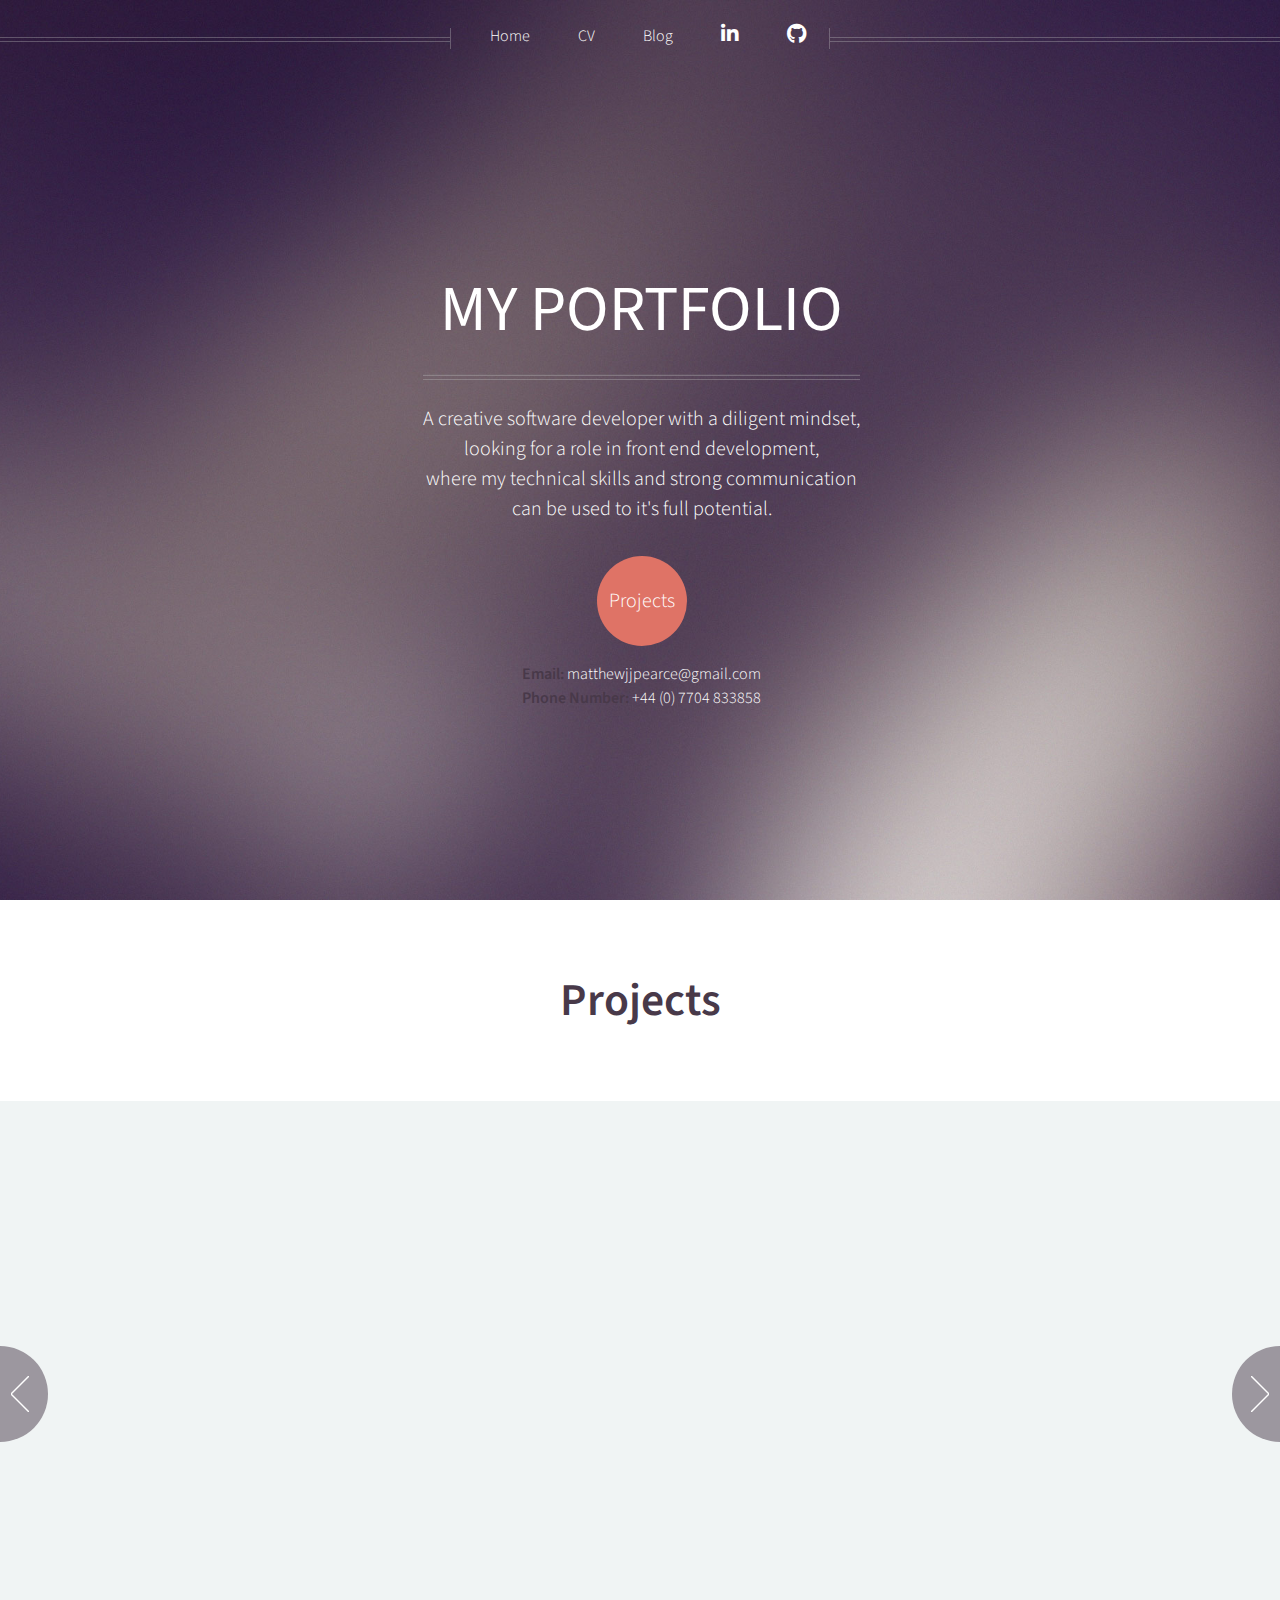
==== commit 36b457ce: "new blog2" ====
--- a/index.html
+++ b/index.html
@@ -31,14 +31,14 @@
 				<footer>
 					<a href="#banner" class="button circled scrolly">Projects</a>
 				</footer>
-				 
+
 				<footer>
 					<h5><strong> Email: </strong>matthewjjpearce@gmail.com</h5>
 					<h5><strong>Phone Number:</strong> +44 (0) 7704 833858</h5>
-				</footer> 
+				</footer>
 
 			</div>
-		
+
 
 			<!-- Nav -->
 			<nav id="nav">
@@ -76,7 +76,11 @@
 					<header>
 						<h3><a href="#">Calorie Tracking App in React-Native</a></h3>
 					</header>
-					<p>Commodo id natoque malesuada sollicitudin elit suscipit magna.</p>
+					<p> - React-Native Project, allowing users to track their daily calories and nutrition.</p>
+					<p> - Search for desired foods via an API.</p>
+					<p> - Using React lifecycle methods, as well as  Aysnchronous Storage</p>
+
+
 				</article>
 
 				<article>
@@ -95,7 +99,7 @@
 					<p>Commodo id natoque malesuada sollicitudin elit suscipit magna.</p>
 				</article>
 
-				
+
 			</div>
 		</section>
 
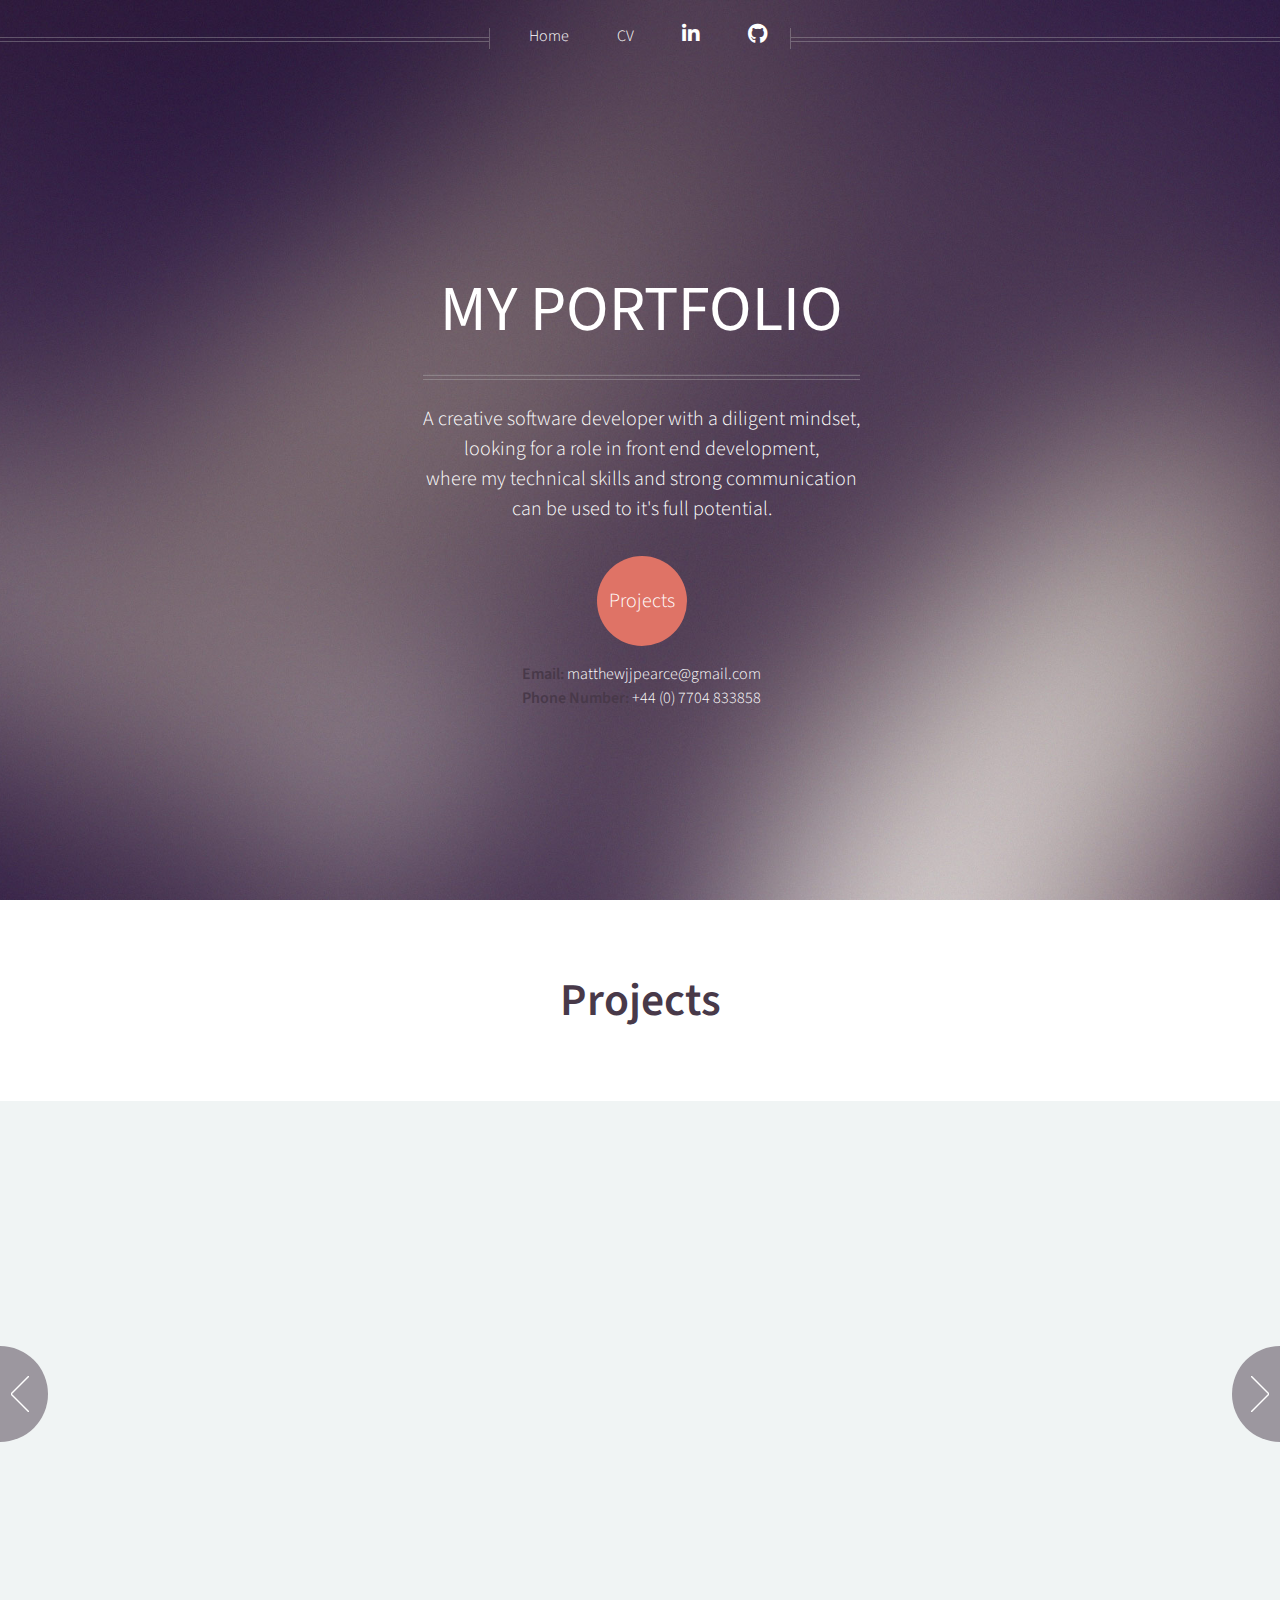
==== commit 9bca8e04: "Without Blog'" ====
--- a/index.html
+++ b/index.html
@@ -2,7 +2,7 @@
 <html>
 
 <head>
-	<title>Helios by HTML5 UP</title>
+	<title>Matthew Pearce Portfolio</title>
 	<meta charset="utf-8" />
 	<meta name="viewport" content="width=device-width, initial-scale=.5, user-scalable=no" />
 	<link rel="stylesheet" href="assets/css/main.css" />
@@ -46,7 +46,7 @@
 					<li><a href="index.html">Home</a></li>
 
 					<li><a href="CV.pdf" download="CV.pdf">CV</a></li>
-					<li><a href="blog.html">Blog</a></li>
+			<!-- 		<li><a href="blog.html">Blog</a></li>-->
 					<li><a href="https://www.linkedin.com/in/matthewjjpearce/" class="icon brands fa-linkedin-in"><span
 								class="label">Linkedin</span></a></li>
 					<li><a href="https://github.com/mattyjjpearce" class="icon brands fa-github"><span
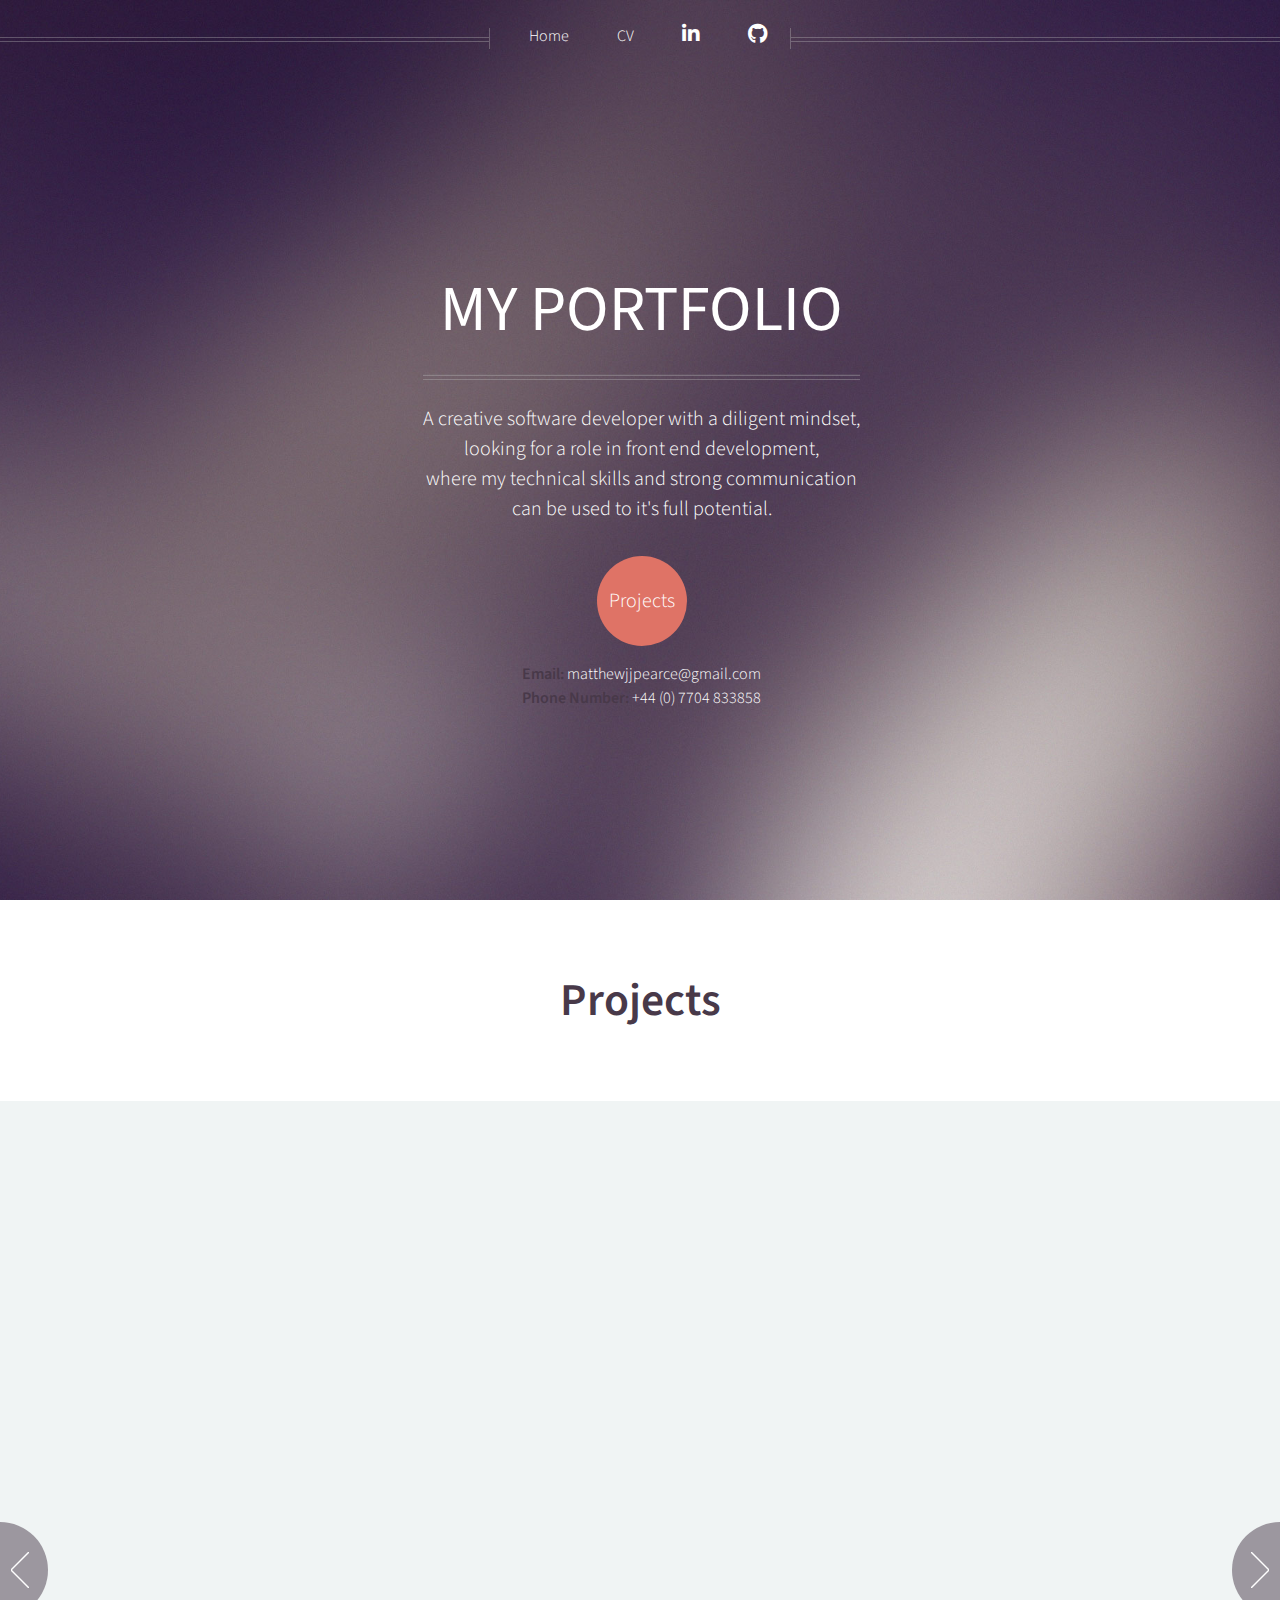
==== commit 262fb0bf: "project update" ====
--- a/index.html
+++ b/index.html
@@ -72,31 +72,15 @@
 			<div class="reel">
 
 				<article>
-					<a href="#" class="image featured"><img src="images/pic01.jpg" alt="" /></a>
 					<header>
 						<h3><a href="#">Calorie Tracking App in React-Native</a></h3>
 					</header>
 					<p> - React-Native Project, allowing users to track their daily calories and nutrition.</p>
 					<p> - Search for desired foods via an API.</p>
 					<p> - Using React lifecycle methods, as well as  Aysnchronous Storage</p>
+					<a href="#" class="image featured"><img src="images/apss.jpg" alt="" /></a>
 
 
-				</article>
-
-				<article>
-					<a href="#" class="image featured"><img src="images/pic02.jpg" alt="" /></a>
-					<header>
-						<h3><a href="#">Fermentum sagittis proin</a></h3>
-					</header>
-					<p>Commodo id natoque malesuada sollicitudin elit suscipit magna.</p>
-				</article>
-
-				<article>
-					<a href="#" class="image featured"><img src="images/pic03.jpg" alt="" /></a>
-					<header>
-						<h3><a href="#">Sed quis rhoncus placerat</a></h3>
-					</header>
-					<p>Commodo id natoque malesuada sollicitudin elit suscipit magna.</p>
 				</article>
 
 
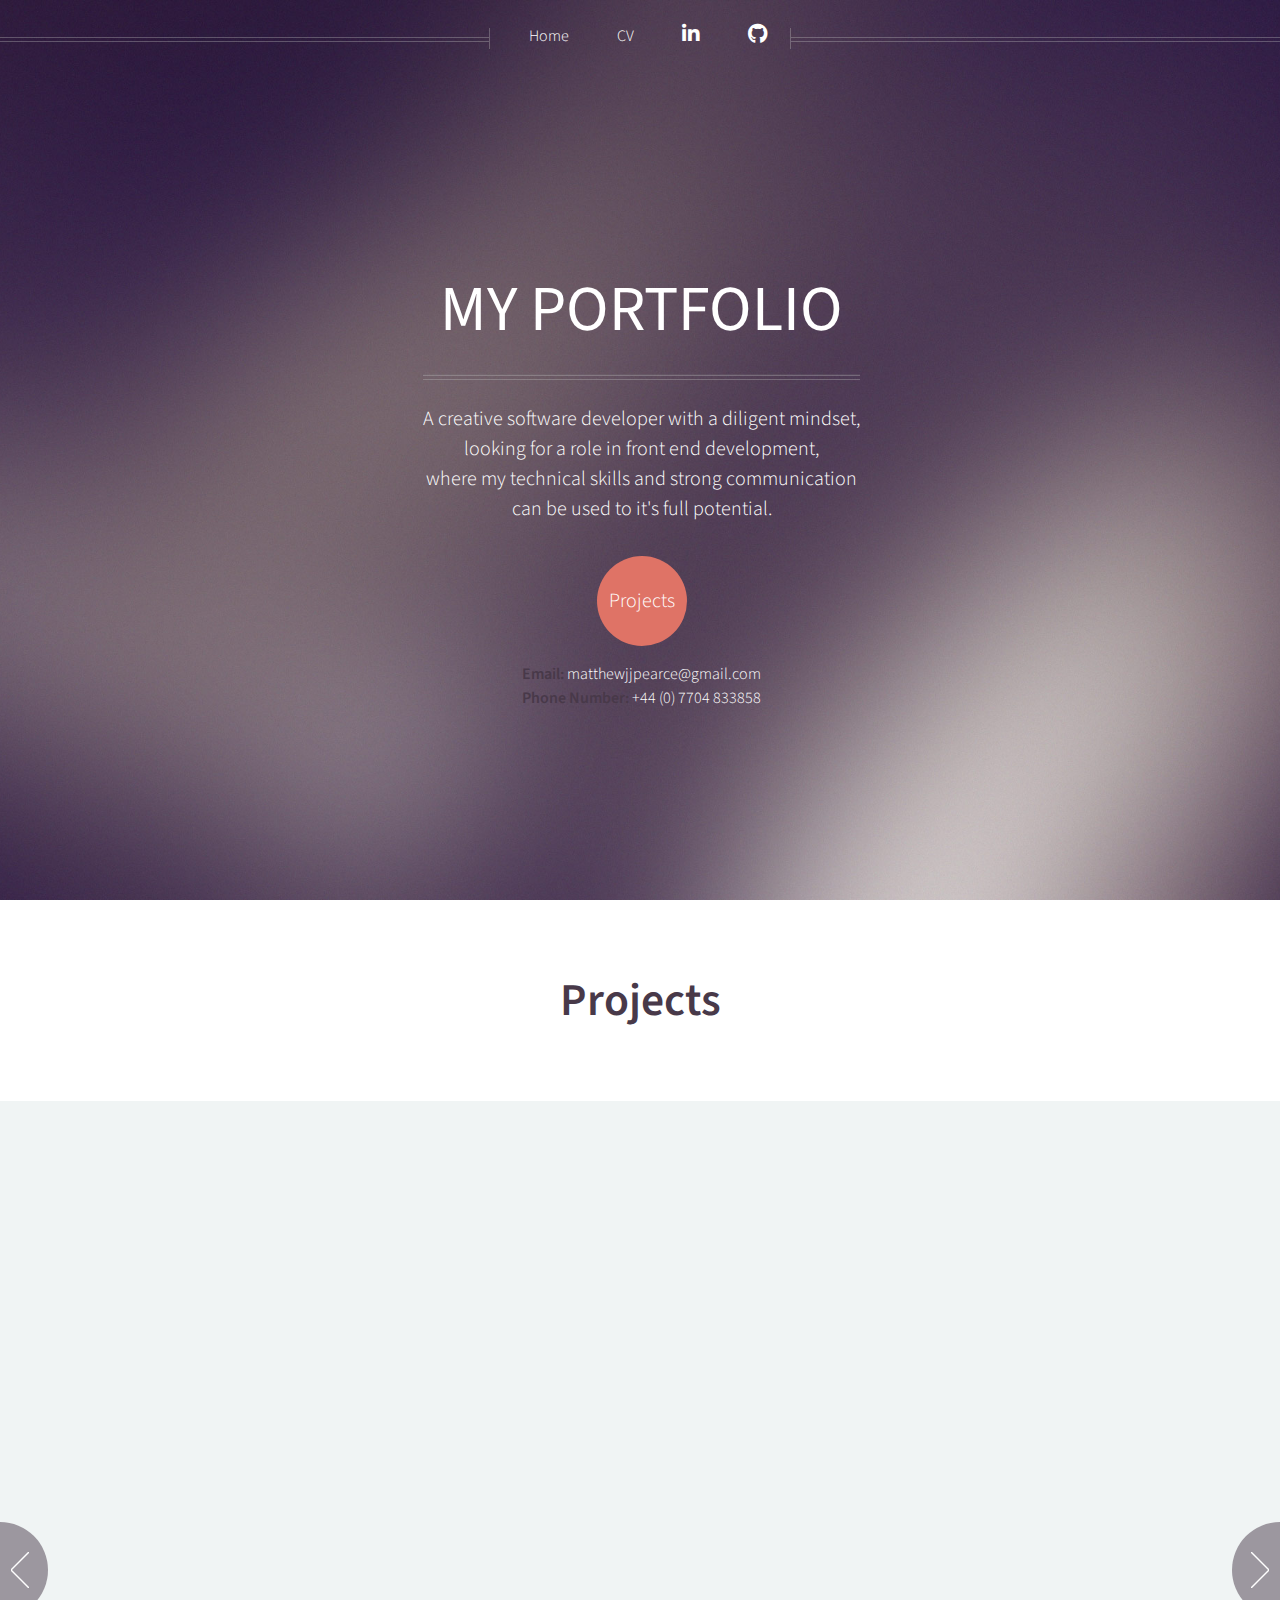
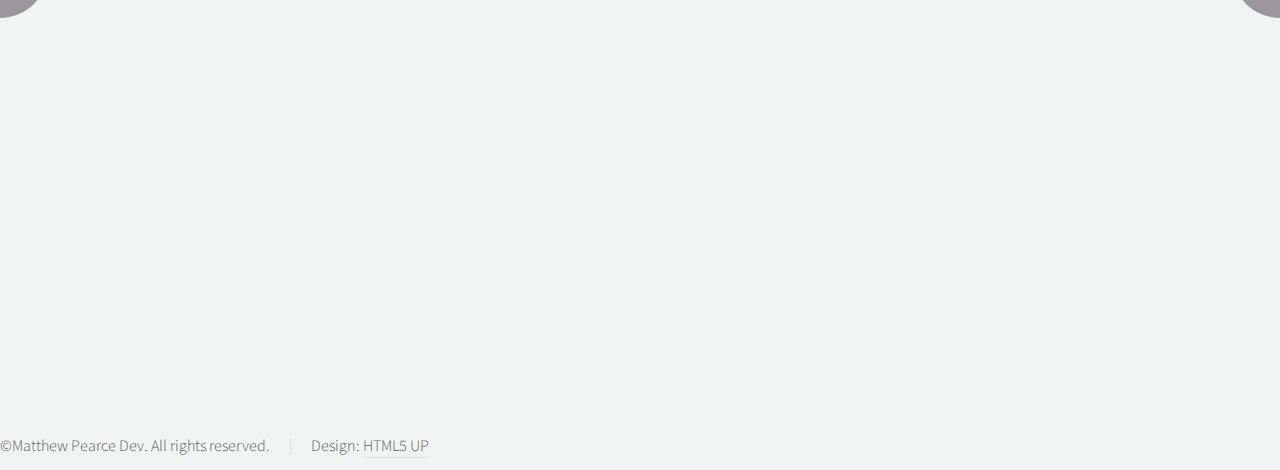
==== commit 57331751: "link to github repo" ====
--- a/index.html
+++ b/index.html
@@ -73,7 +73,7 @@
 
 				<article>
 					<header>
-						<h3><a href="#">Calorie Tracking App in React-Native</a></h3>
+						<h3><a href="https://github.com/mattyjjpearce/trackerApp/blob/master/src/Tracker.js">Calorie Tracking App in React-Native</a></h3>
 					</header>
 					<p> - React-Native Project, allowing users to track their daily calories and nutrition.</p>
 					<p> - Search for desired foods via an API.</p>
@@ -94,8 +94,13 @@
 
 
 
-
 	</div>
+		<!-- Copyright -->
+		<div class="copyright">
+			<ul class="menu">
+				<li>&copy;Matthew Pearce Dev. All rights reserved.</li><li>Design: <a href="http://html5up.net">HTML5 UP</a></li>
+			</ul>
+		</div>
 	</div>
 
 	</div>
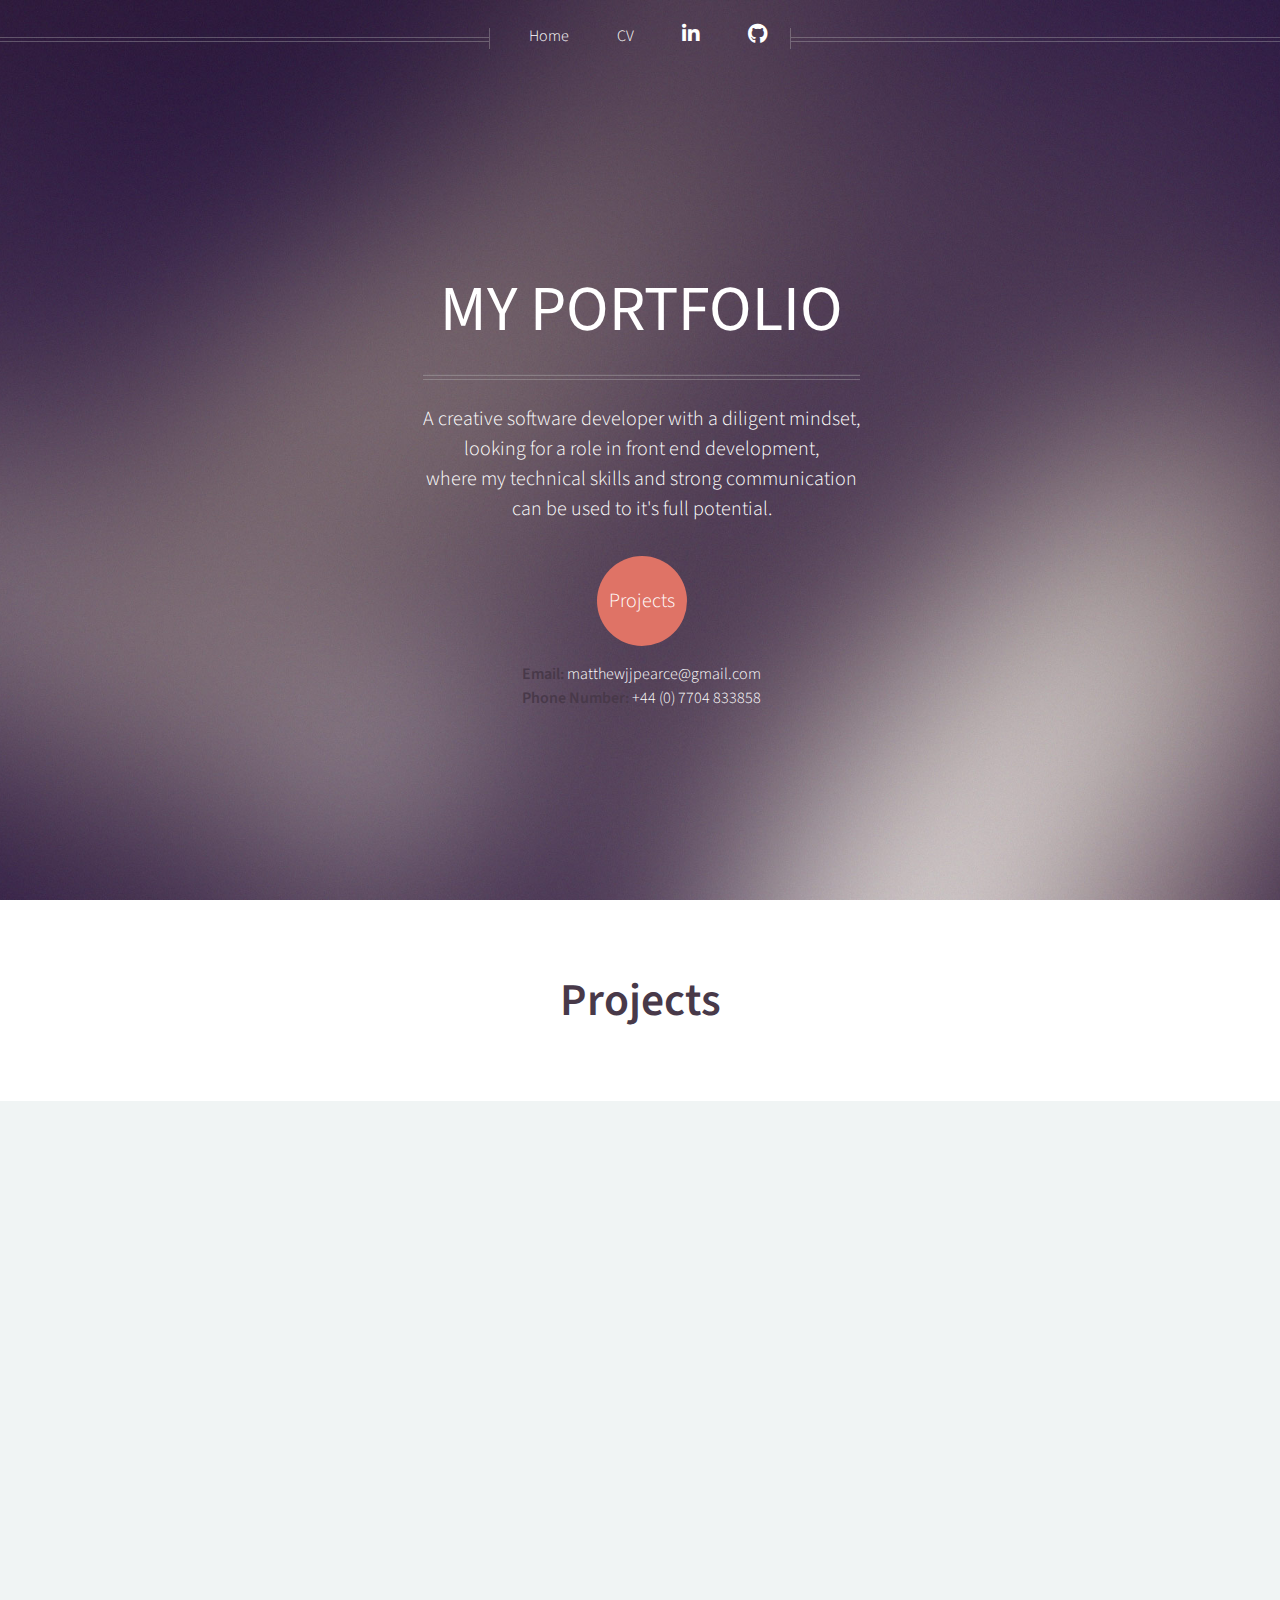
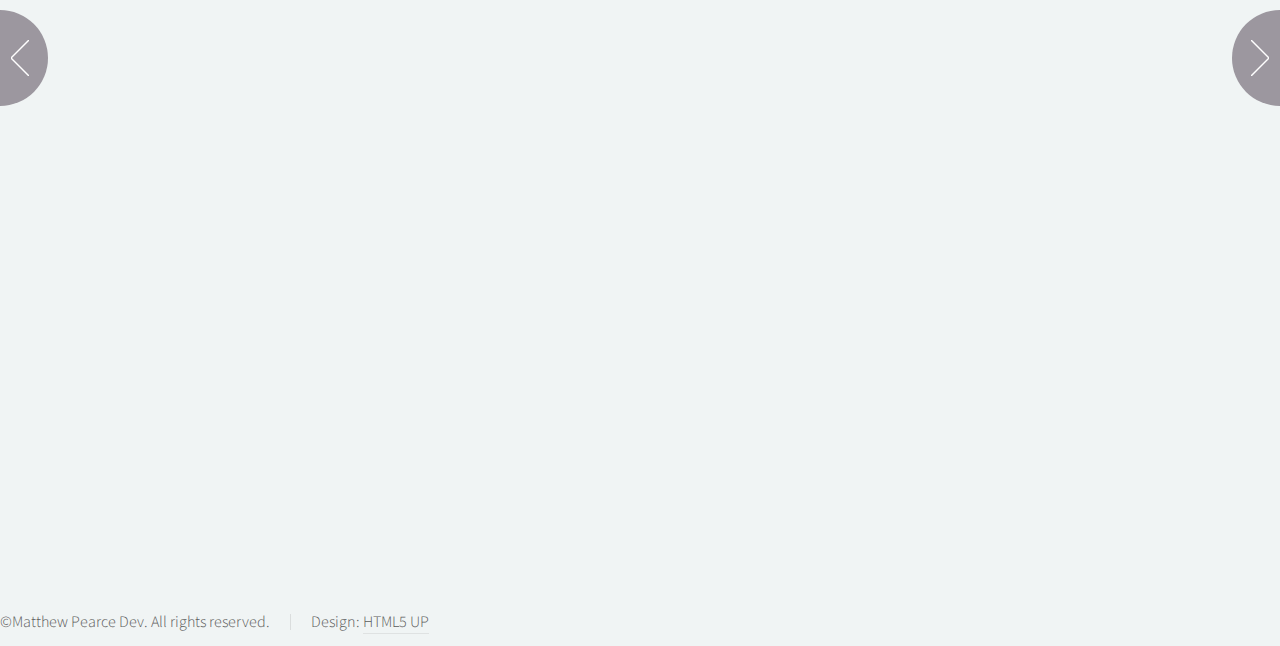
==== commit 5e225d94: "Project Added" ====
--- a/index.html
+++ b/index.html
@@ -45,7 +45,7 @@
 				<ul>
 					<li><a href="index.html">Home</a></li>
 
-					<li><a href="CV.pdf" download="CV.pdf">CV</a></li>
+					<li><a href="cvReal.pdf" download="cvReal.pdf">CV</a></li>
 			<!-- 		<li><a href="blog.html">Blog</a></li>-->
 					<li><a href="https://www.linkedin.com/in/matthewjjpearce/" class="icon brands fa-linkedin-in"><span
 								class="label">Linkedin</span></a></li>
@@ -73,12 +73,30 @@
 
 				<article>
 					<header>
-						<h3><a href="https://github.com/mattyjjpearce/trackerApp/blob/master/src/Tracker.js">Calorie Tracking App in React-Native</a></h3>
+						<h3><a href="https://github.com/mattyjjpearce/trackerApp/tree/filterFetch/src">Calorie Tracking App in React-Native</a></h3>
 					</header>
-					<p> - React-Native Project, allowing users to track their daily calories and nutrition.</p>
-					<p> - Search for desired foods via an API.</p>
-					<p> - Using React lifecycle methods, as well as  Aysnchronous Storage</p>
+					<h4><a href="https://github.com/mattyjjpearce/trackerApp/tree/filterFetch/src">Github repo  </a> </h4>
+					<p> - React-Native Project, allowing users to track their daily calories and nutrition. </p>
+					<p> - Search for desired / consumed foods via an API.</p>
+					<p> - Displays the users current daily calorie intake with visualization. </p>
+					<p> - Using React lifecycle methods, as well as  Aysnchronous Storage.</p>
+					<p> - Using React-Navigation for screen navigation as well as passing props.</p>
 					<a href="#" class="image featured"><img src="images/apss.jpg" alt="" /></a>
+
+
+				</article>
+
+				<article>
+					<header>
+						<h3><a href="https://github.com/mattyjjpearce/Sprint-Capacity-and-Availability-Tracker">Availability and Sprint Capacity Tracker with Capital One</a></h3>
+					</header>
+					<h4><a href="https://github.com/mattyjjpearce/Sprint-Capacity-and-Availability-Tracker">Github repo  </a> </h4>
+					<p> - Played part as project manager in whole lifecycle of the software.</p>
+					<p> - Developed a monolothic architecture using Spring-Boot.</p>
+					<p> - I primarily focused on front end using React, using an API service connected to the backend.</p>
+					<p> - Allows users to login, and have access to certain permissions dependant on their position within the company.</p>
+
+					<a href="#" class="image featured"><img src="images/proj.jpg" alt="" /></a>
 
 
 				</article>
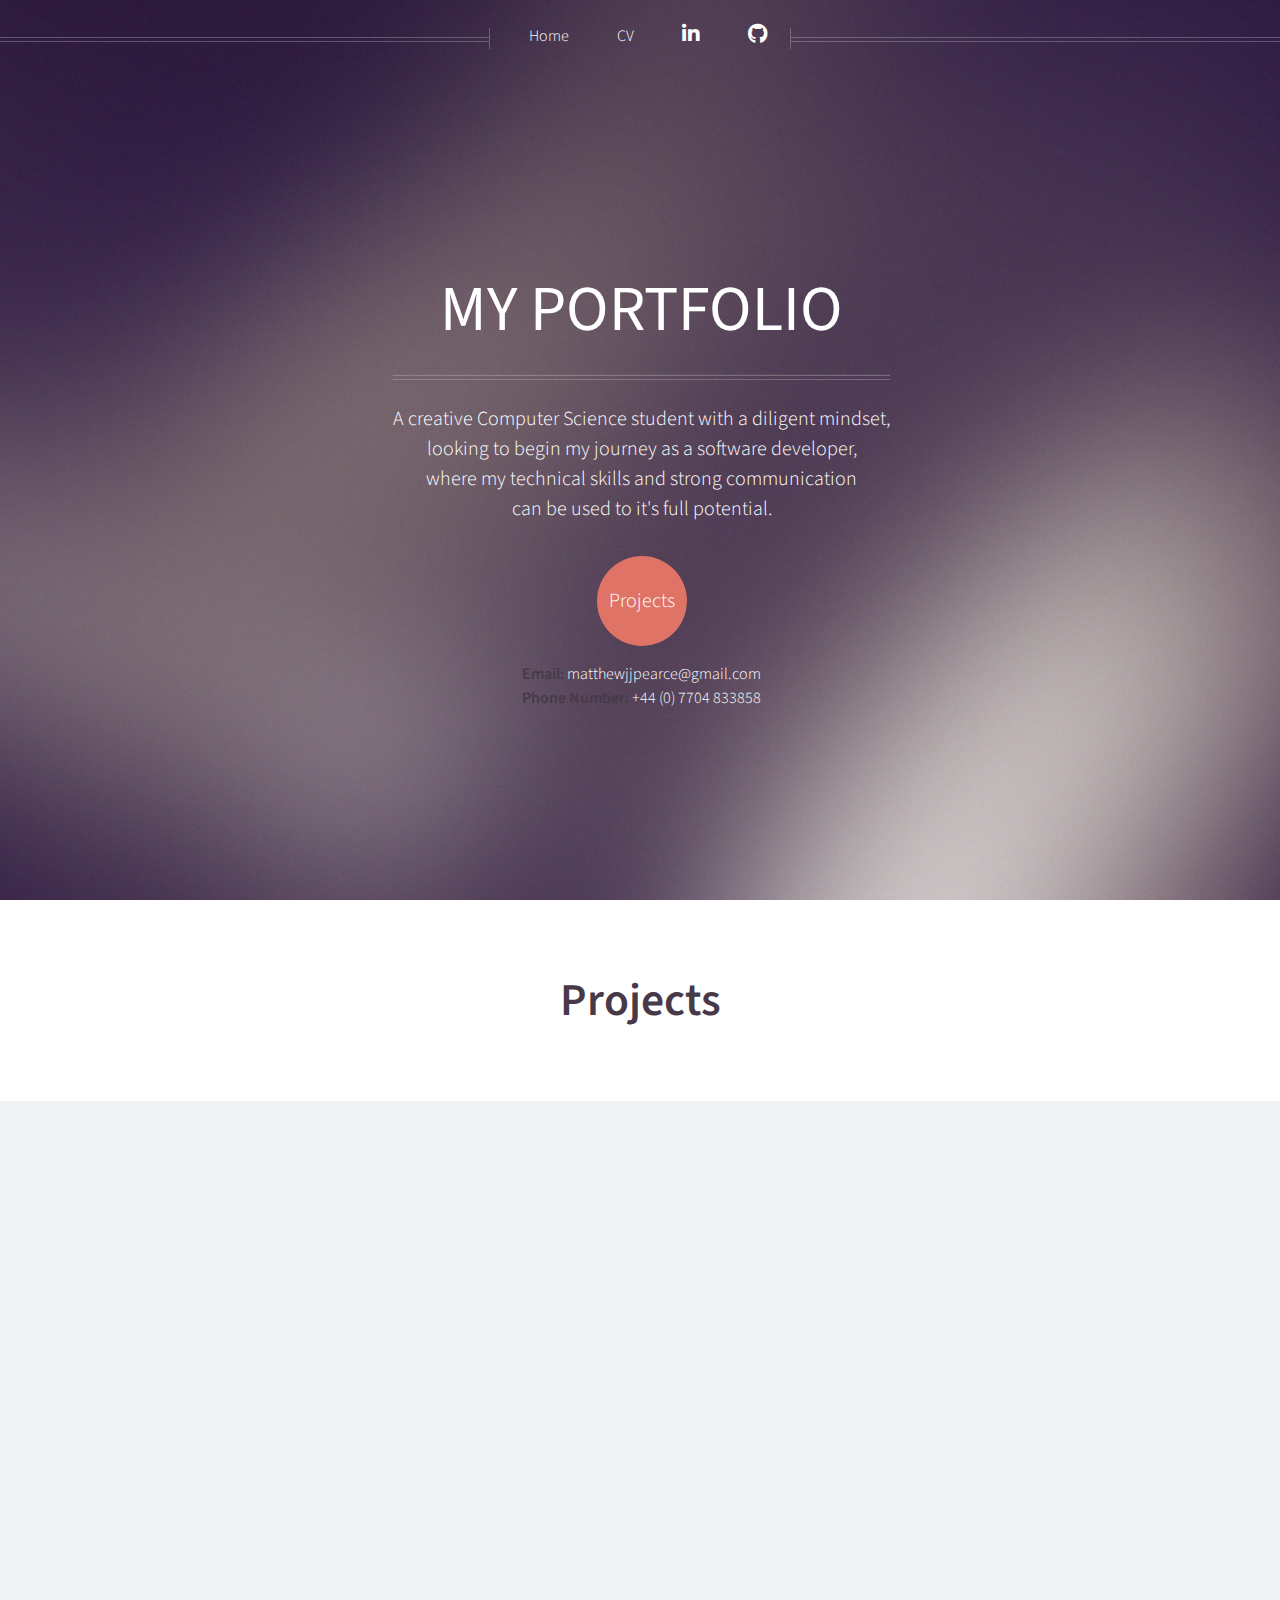
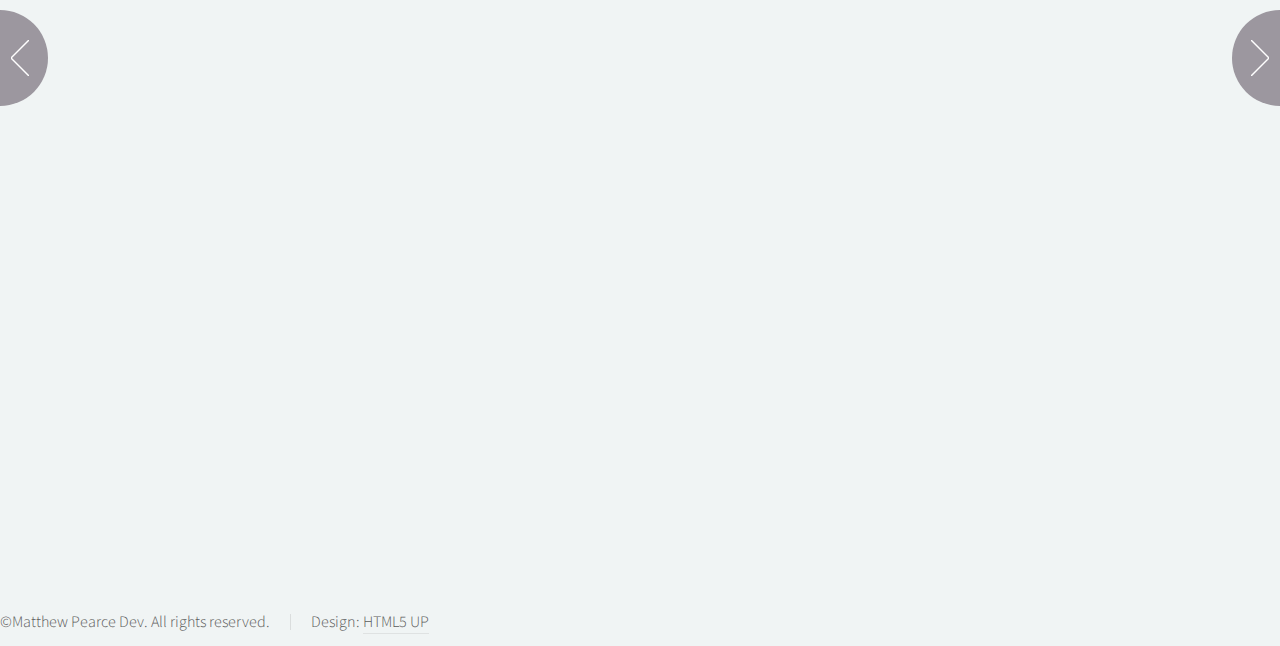
==== commit 1203aabc: "final" ====
--- a/index.html
+++ b/index.html
@@ -21,9 +21,9 @@
 				<header>
 					<h1><a href="index.html" id="logo">MY PORTFOLIO</a></h1>
 					<hr />
-					<p>A creative software developer with a diligent mindset, </p>
+					<p>A creative Computer Science student with a diligent mindset, </p>
 					<p>
-						looking for a role in front end development, </p>
+						looking to begin my journey as a software developer, </p>
 					<p> where my technical skills and strong communication </p>
 					<p> can be used to it's full potential.</p>
 				</header>
